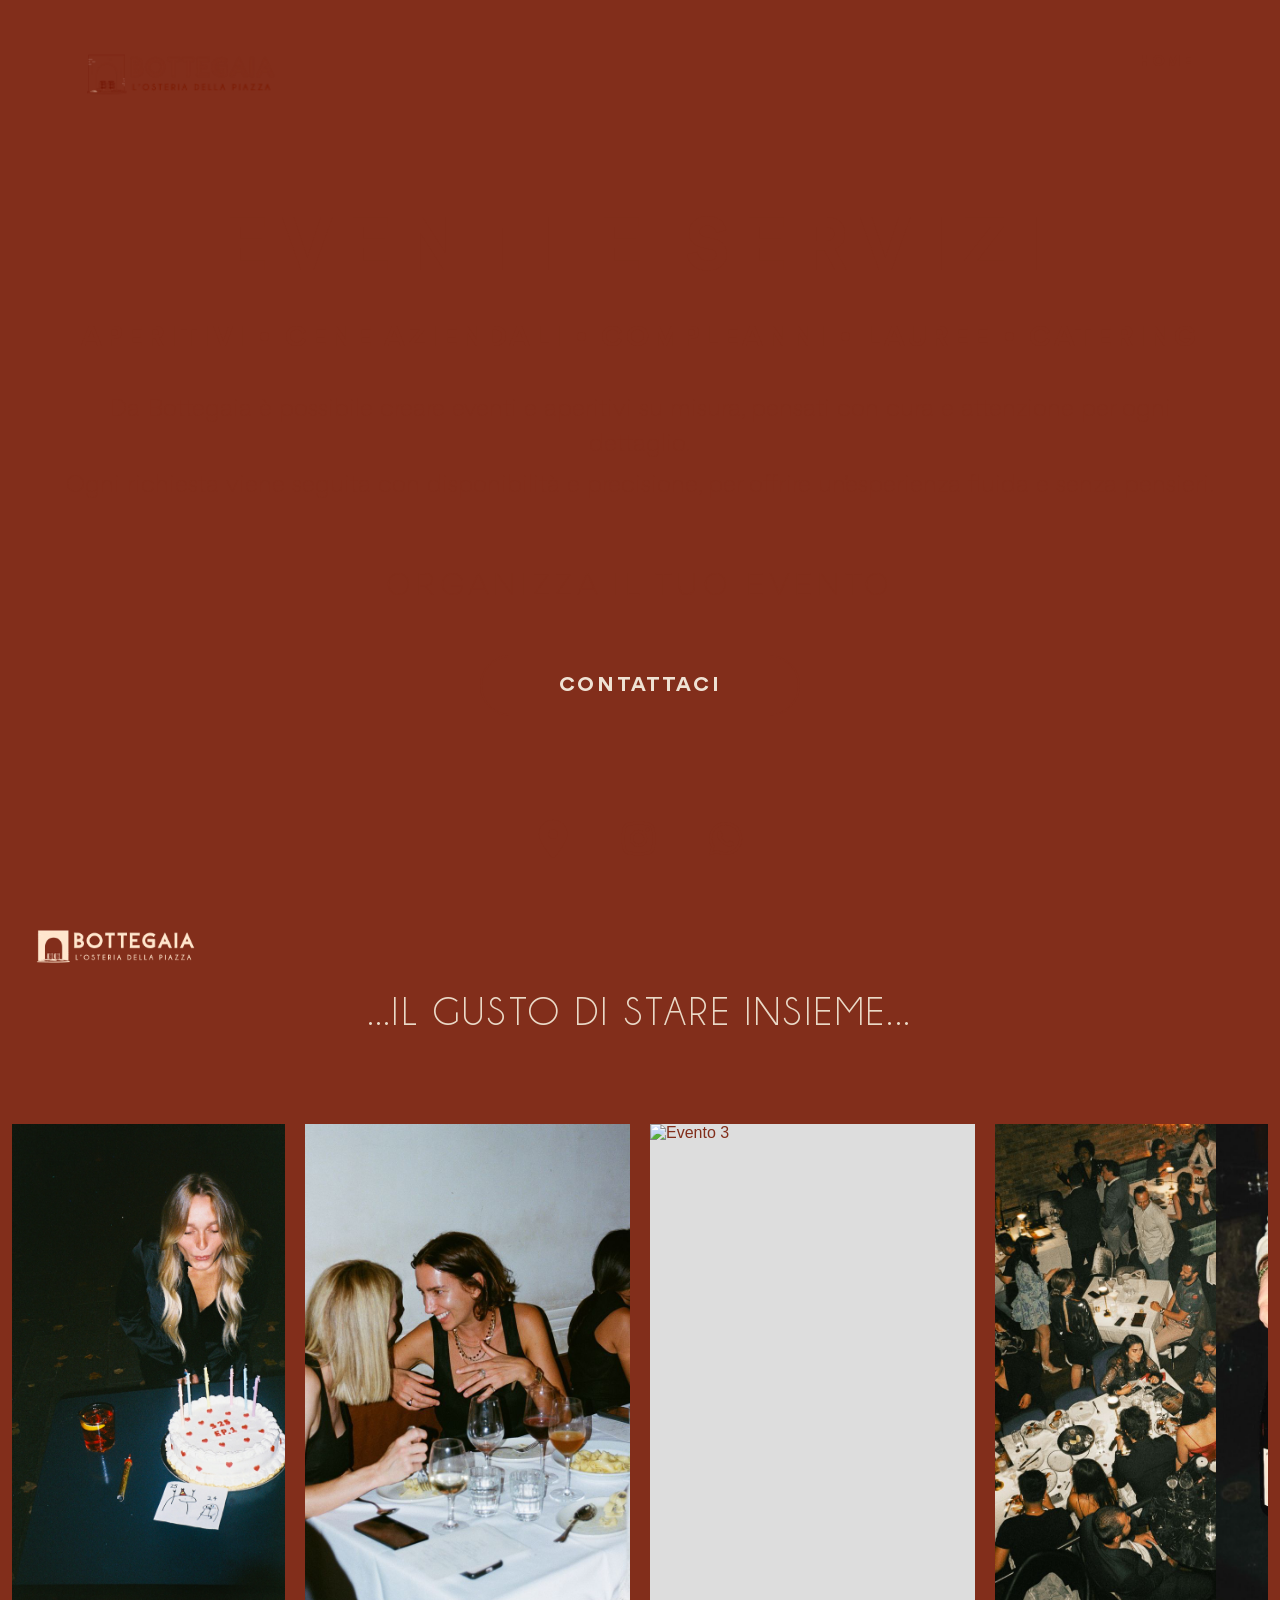
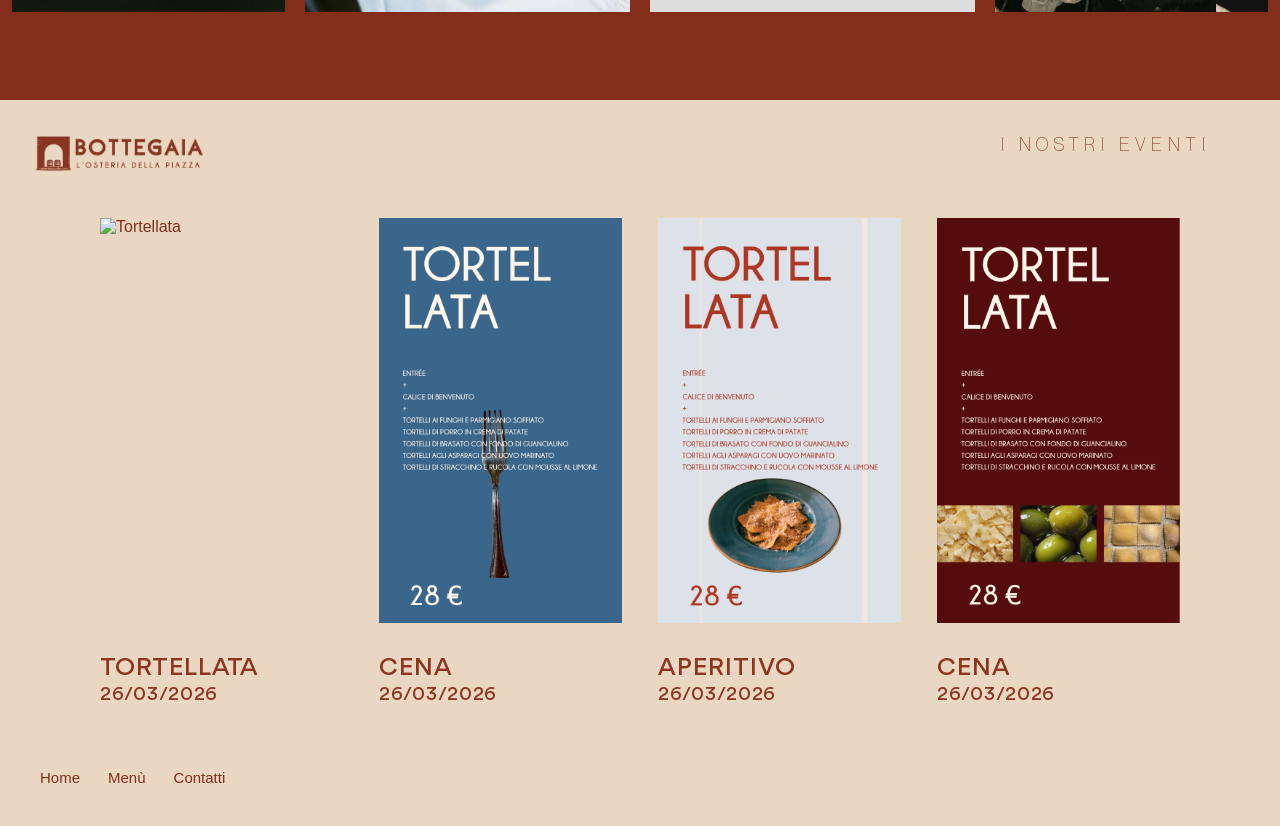
==== eventi.html @ 3310c24c "final upload final upload" ====
<!DOCTYPE html>
<html lang="it">
<head>
  <meta charset="UTF-8" />
  <meta name="viewport" content="width=device-width, initial-scale=1.0" />
  <title>Eventi e Servizi - Bottegaia</title>
  <link rel="stylesheet" href="style.css" />
  <link rel="stylesheet" href="https://cdnjs.cloudflare.com/ajax/libs/font-awesome/6.5.0/css/all.min.css">
</head>

<body>

  <!-- HERO EVENTI -->
  <section class="eventi-hero">

    <div class="eventi-hero-top">
      <a href="index.html" class="eventi-brand">
        <img src="images/logolato.png" alt="Bottegaia" class="eventi-brand-wide-logo" />
      </a>
    </div>

    <div class="top-right-home">
      <a href="index.html" class="home-link" data-key="home_link">
        <i class="fa-solid fa-arrow-right"></i>
        HOME
      </a>
    </div>

    <div class="eventi-hero-content">
      <h1 class="eventi-hero-title" data-key="eventi_title">EVENTI E SERVIZI</h1>

      <p class="eventi-hero-subline eventi-hero-subline-reveal" data-key="eventi_subline">
        APERITIVI • CENE AZIENDALI • COMPLEANNI • LAUREE • CATERING
      </p>

      <div class="eventi-hero-text">
        <p data-key="eventi_text_1">Da Bottegaia è possibile creare eventi e aperitivi su misura, pensati con cura e attenzione per ogni dettaglio.</p>
        <p data-key="eventi_text_2">Ogni richiesta viene seguita con disponibilità e precisione, per offrire un’esperienza fluida e senza pensieri.</p>
      </div>

      <p class="eventi-hero-cta-label" data-key="eventi_cta_label">ORGANIZZA IL TUO EVENTO</p>

      <a
        href="https://wa.me/393478126475?text=Ciao%20ragazzi%2C%20vorrei%20avere%20pi%C3%B9%20informazioni%20sui%20vostri%20eventi."
        target="_blank"
        class="eventi-hero-button"
        data-key="eventi_cta_button"
      >
        CONTATTACI
      </a>
    </div>

    <div class="eventi-hero-icons">
      <a href="https://www.google.com/maps/place/Botte+Gaia/@44.694671,10.6291387,17z/data=!3m1!4b1!4m6!3m5!1s0x47801c74ff508cc9:0xaf0d7e07df6332a!8m2!3d44.694671!4d10.631719!16s%2Fg%2F12mkvpnys?entry=ttu&g_ep=EgoyMDI2MDQxMi4wIKXMDSoASAFQAw%3D%3D" target="_blank" aria-label="Maps">
        <i class="fa-solid fa-location-dot"></i>
      </a>

      <a href="https://www.instagram.com/bottegaia.re" target="_blank" aria-label="Instagram">
        <i class="fa-brands fa-instagram"></i>
      </a>

      <a href="https://wa.me/393478126475?text=Ciao%20ragazzi%2C%20vorrei%20avere%20pi%C3%B9%20informazioni%20sui%20vostri%20eventi." target="_blank" aria-label="WhatsApp">
        <i class="fa-brands fa-whatsapp"></i>
      </a>
    </div>

  </section>

  <!-- GALLERY -->
  <section class="eventi-gallery-section" id="galleria">
    <img src="images/logolato2.png" alt="Bottegaia" class="eventi-gallery-logo">

    <div class="eventi-gallery-inner">
      <p class="eventi-gallery-kicker" data-key="gallery_kicker">...IL GUSTO DI STARE INSIEME...</p>

      <div class="eventi-gallery-slider" id="eventiGallerySlider">

        <button class="eventi-gallery-arrow eventi-gallery-arrow-left" id="galleryPrev" aria-label="Foto precedente">
          <span></span>
        </button>

        <div class="eventi-gallery-viewport">
          <div class="eventi-gallery-track" id="eventiGalleryTrack">

            <div class="eventi-gallery-slide">
              <div class="eventi-gallery-grid">
                <div class="eventi-gallery-card"><img src="images/EV1.jpg" alt="Evento 1"></div>
                <div class="eventi-gallery-card"><img src="images/EV2.jpg" alt="Evento 2"></div>
                <div class="eventi-gallery-card"><img src="images/EV3.jpg" alt="Evento 3"></div>
                <div class="eventi-gallery-card"><img src="images/EV4.jpg" alt="Evento 4"></div>
              </div>
            </div>

            <div class="eventi-gallery-slide">
              <div class="eventi-gallery-grid">
                <div class="eventi-gallery-card"><img src="images/EV5.jpg" alt="Evento 5"></div>
                <div class="eventi-gallery-card"><img src="images/EV6.jpg" alt="Evento 6"></div>
                <div class="eventi-gallery-card"><img src="images/EV7.jpg" alt="Evento 7"></div>
                <div class="eventi-gallery-card"><img src="images/EV8.jpg" alt="Evento 8"></div>
              </div>
            </div>

          </div>
        </div>

        <button class="eventi-gallery-arrow eventi-gallery-arrow-right" id="galleryNext" aria-label="Foto successiva">
          <span></span>
        </button>

      </div>
    </div>
  </section>

  <!-- POSTER EVENTI -->
  <section class="eventi-poster-section">
    <div class="eventi-poster-topbar">
      <img src="images/logolato.png" alt="Bottegaia" class="eventi-poster-topbar-logo">
    </div>

    <div class="eventi-poster-topbar-right">
      <span data-key="poster_title">I NOSTRI EVENTI</span>
    </div>

    <div class="eventi-poster-grid">

      <div class="eventi-poster-card">
        <img src="images/POSTER1.png" alt="Tortellata" class="eventi-poster-image">
        <div class="eventi-poster-meta">
          <h3 data-key="poster_1_title">TORTELLATA</h3>
          <p>26/03/2026</p>
        </div>
      </div>

      <div class="eventi-poster-card">
        <img src="images/POSTER2.png" alt="Cena" class="eventi-poster-image">
        <div class="eventi-poster-meta">
          <h3 data-key="poster_2_title">CENA</h3>
          <p>26/03/2026</p>
        </div>
      </div>

      <div class="eventi-poster-card">
        <img src="images/POSTER3.png" alt="Aperitivo" class="eventi-poster-image">
        <div class="eventi-poster-meta">
          <h3 data-key="poster_3_title">APERITIVO</h3>
          <p>26/03/2026</p>
        </div>
      </div>

      <div class="eventi-poster-card">
        <img src="images/POSTER4.png" alt="Cena" class="eventi-poster-image">
        <div class="eventi-poster-meta">
          <h3 data-key="poster_4_title">CENA</h3>
          <p>26/03/2026</p>
        </div>
      </div>

    </div>
  </section>

  <!-- FOOTER -->
  <footer class="site-footer">
    <nav>
      <a href="index.html" data-key="footer_home">Home</a>
      <a href="menu.html" data-key="footer_menu">Menù</a>
      <a href="index.html#contatti" data-key="footer_contacts">Contatti</a>
    </nav>
  </footer>

  <!-- POPUP CONTATTI -->
  <div class="contact-popup-overlay" id="contactPopup">
    <div class="contact-popup-box">
      <button class="contact-popup-close" id="closeContactPopup" aria-label="Chiudi">×</button>
      <p class="contact-popup-label" data-key="contact_popup_title">Come vuoi contattarci?</p>

      <div class="contact-popup-btns">
        <a href="tel:+393478126475" class="contact-popup-btn">
          <i class="fa-solid fa-phone"></i>
          <span data-key="contact_popup_call">Chiama</span>
        </a>

        <a href="https://wa.me/393478126475?text=Ciao%20ragazzi%2C%20vorrei%20avere%20pi%C3%B9%20informazioni%20sui%20vostri%20eventi." target="_blank" class="contact-popup-btn contact-popup-btn--wa">
          <i class="fa-brands fa-whatsapp"></i>
          <span data-key="contact_popup_whatsapp">Scrivi su WhatsApp</span>
        </a>
      </div>
    </div>
  </div>

  <!-- SCROLL TO TOP -->
  <button id="scrollTopBtn" aria-label="Torna su">
    <i class="fa-solid fa-arrow-up"></i>
  </button>

  <script>
    const galleryTrack = document.getElementById("eventiGalleryTrack");
    const gallerySlides = document.querySelectorAll(".eventi-gallery-slide");
    const galleryPrev = document.getElementById("galleryPrev");
    const galleryNext = document.getElementById("galleryNext");

    let galleryIndex = 0;
    let galleryInterval;

    function updateGallery() {
      galleryTrack.style.transform = `translateX(-${galleryIndex * 100}%)`;
    }

    function nextGallerySlide() {
      galleryIndex = (galleryIndex + 1) % gallerySlides.length;
      updateGallery();
    }

    function prevGallerySlide() {
      galleryIndex = (galleryIndex - 1 + gallerySlides.length) % gallerySlides.length;
      updateGallery();
    }

    function startGalleryAutoplay() {
      galleryInterval = setInterval(nextGallerySlide, 5000);
    }

    function resetGalleryAutoplay() {
      clearInterval(galleryInterval);
      startGalleryAutoplay();
    }

    galleryNext.addEventListener("click", () => {
      nextGallerySlide();
      resetGalleryAutoplay();
    });

    galleryPrev.addEventListener("click", () => {
      prevGallerySlide();
      resetGalleryAutoplay();
    });

    updateGallery();
    startGalleryAutoplay();

    const contactPopup = document.getElementById("contactPopup");
    const closeContactPopup = document.getElementById("closeContactPopup");

    document.querySelectorAll(".open-contact-popup").forEach(el => {
      el.addEventListener("click", e => {
        e.preventDefault();
        contactPopup.classList.add("is-open");
        document.body.classList.add("popup-open");
      });
    });

    closeContactPopup.addEventListener("click", () => {
      contactPopup.classList.remove("is-open");
      document.body.classList.remove("popup-open");
    });

    contactPopup.addEventListener("click", e => {
      if (e.target === contactPopup) {
        contactPopup.classList.remove("is-open");
        document.body.classList.remove("popup-open");
      }
    });

    document.addEventListener("keydown", e => {
      if (e.key === "Escape") {
        contactPopup.classList.remove("is-open");
        document.body.classList.remove("popup-open");
      }
    });

    const scrollBtn = document.getElementById("scrollTopBtn");

    window.addEventListener("scroll", () => {
      if (window.scrollY > 300) {
        scrollBtn.classList.add("show");
      } else {
        scrollBtn.classList.remove("show");
      }
    });

    scrollBtn.addEventListener("click", () => {
      window.scrollTo({
        top: 0,
        behavior: "smooth"
      });
    });

    const translations = {
      it: {
        home_link: "HOME",
        eventi_title: "EVENTI E SERVIZI",
        eventi_subline: "APERITIVI • CENE AZIENDALI • COMPLEANNI • LAUREE • CATERING",
        eventi_text_1: "Da Bottegaia è possibile creare eventi e aperitivi su misura, pensati con cura e attenzione per ogni dettaglio.",
        eventi_text_2: "Ogni richiesta viene seguita con disponibilità e precisione, per offrire un’esperienza fluida e senza pensieri.",
        eventi_cta_label: "ORGANIZZA IL TUO EVENTO",
        eventi_cta_button: "CONTATTACI",
        gallery_kicker: "...IL GUSTO DI STARE INSIEME...",
        poster_title: "I NOSTRI EVENTI",
        poster_1_title: "TORTELLATA",
        poster_2_title: "CENA",
        poster_3_title: "APERITIVO",
        poster_4_title: "CENA",
        footer_home: "Home",
        footer_menu: "Menù",
        footer_contacts: "Contatti",
        contact_popup_title: "Come vuoi contattarci?",
        contact_popup_call: "Chiama",
        contact_popup_whatsapp: "Scrivi su WhatsApp"
      },
      en: {
        home_link: "HOME",
        eventi_title: "EVENTS & SERVICES",
        eventi_subline: "APERITIFS • BUSINESS DINNERS • BIRTHDAYS • GRADUATIONS • CATERING",
        eventi_text_1: "At Bottegaia, bespoke events and aperitifs can be created with care and close attention to every detail.",
        eventi_text_2: "Every request is handled with availability and precision, to offer a smooth and worry-free experience.",
        eventi_cta_label: "ORGANIZE YOUR EVENT",
        eventi_cta_button: "CONTACT US",
        gallery_kicker: "...THE PLEASURE OF BEING TOGETHER...",
        poster_title: "OUR EVENTS",
        poster_1_title: "TORTELLI NIGHT",
        poster_2_title: "DINNER",
        poster_3_title: "APERITIF",
        poster_4_title: "DINNER",
        footer_home: "Home",
        footer_menu: "Menu",
        footer_contacts: "Contacts",
        contact_popup_title: "How would you like to contact us?",
        contact_popup_call: "Call",
        contact_popup_whatsapp: "Write on WhatsApp"
      }
    };

    function applyLanguage() {
      const currentLang = localStorage.getItem("siteLanguage") || "it";
      document.documentElement.lang = currentLang;

      document.querySelectorAll("[data-key]").forEach(el => {
        const key = el.getAttribute("data-key");
        if (translations[currentLang] && translations[currentLang][key]) {
          el.textContent = translations[currentLang][key];
        }
      });
    }

    applyLanguage();
  </script>

</body>
</html>
---- style.css ----
/* FONT */
@font-face {
  font-family: "Gordita";
  src: url("fonts/gordita-regular.woff") format("woff");
  font-weight: 400;
}

@font-face {
  font-family: "Gordita";
  src: url("fonts/gordita-bold.woff") format("woff");
  font-weight: 700;
}

@font-face {
  font-family: "NeueMontreal";
  src: url("fonts/Neue Montreal Medium 500.woff2") format("woff2");
  font-weight: 500;
}

@font-face {
  font-family: "NeueMontreal";
  src: url("fonts/Neue Montreal Light 300.woff2") format("woff2");
  font-weight: 300;
}

@font-face {
  font-family: "Champagne";
  src: url("fonts/Champagne & Limousines.woff2") format("woff2");
  font-weight: 400;
}

@font-face {
  font-family: "Gordita";
  src: url("fonts/Gordita-Light.woff2") format("woff2");
  font-weight: 300;
}

@font-face {
  font-family: "Gordita";
  src: url("fonts/Gordita-Medium.woff2") format("woff2");
  font-weight: 500;
}

/* RESET */
* {
  margin: 0;
  padding: 0;
  box-sizing: border-box;
}

html, body {
  width: 100%;
  min-height: 100%;
}

body {
  background-color: #822e1b;
  color: #822e1b;
  font-family: "Gordita", Arial, sans-serif;
}

img {
  display: block;
  width: 100%;
}

a {
  text-decoration: none;
  color: inherit;
}

/* HEADER VECCHIO NASCOSTO */
.site-header {
  display: none;
}

.locations-nav {
  display: flex;
  gap: 20px;
  flex-wrap: wrap;
}

/* =========================
   HOME HERO
========================= */
.hero {
  position: relative;
  height: 100vh;
  min-height: 600px;
  background-image: url("images/prima-foto.jpg");
  background-size: cover;
  background-position: center;
  overflow: hidden;
  padding-top: 120px;
}

.hero-topbar {
  position: fixed;
  top: 18px;
  left: 24px;
  right: 24px;
  z-index: 9999;
  display: flex;
  justify-content: space-between;
  align-items: center;
  padding: 18px 28px;
  border-radius: 999px;
  background: rgba(246, 234, 223, 0.10);
  border: 1px solid rgba(130, 46, 27, 0.10);
  backdrop-filter: blur(14px);
  -webkit-backdrop-filter: blur(14px);
  box-shadow: 0 8px 30px rgba(0, 0, 0, 0.05);
  transition:
    background 0.35s ease,
    backdrop-filter 0.35s ease,
    -webkit-backdrop-filter 0.35s ease,
    box-shadow 0.35s ease,
    padding 0.35s ease,
    top 0.35s ease,
    left 0.35s ease,
    right 0.35s ease,
    border-color 0.35s ease,
    opacity 0.5s ease,
    transform 0.5s ease,
    color 0.3s ease;
}

/* entrata iniziale elegante */
.hero-topbar-intro {
  opacity: 0;
  transform: translateY(-18px) scale(0.985);
  animation: heroTopbarReveal 0.9s cubic-bezier(0.22, 1, 0.36, 1) forwards;
  animation-delay: 0.15s;
}

@keyframes heroTopbarReveal {
  to {
    opacity: 1;
    transform: translateY(0) scale(1);
  }
}

.hero-topbar.scrolled {
  top: 12px;
  left: 18px;
  right: 18px;
  padding: 14px 24px;
  background: rgba(246, 234, 223, 0.22);
  border: 1px solid rgba(130, 46, 27, 0.16);
  backdrop-filter: blur(18px);
  -webkit-backdrop-filter: blur(18px);
  box-shadow: 0 12px 36px rgba(0, 0, 0, 0.08);
}

.hero-lang {
  font-size: 16px;
  font-weight: 700;
  letter-spacing: 0.22em;
  color: #822e1b;
}

.hero-menu {
  display: flex;
  gap: 44px;
}

.hero-menu a {
  font-size: 16px;
  font-weight: 700;
  letter-spacing: 0.22em;
  color: #822e1b;
  transition: opacity 0.2s ease;
}

.hero-menu a:hover {
  opacity: 0.7;
}

.hero-overlay {
  position: relative;
  z-index: 2;
  height: 100%;
  display: flex;
  flex-direction: column;
  align-items: center;
  justify-content: center;
  padding-bottom: 40px;
}

.hero-logo {
  width: 720px;
  max-width: 82%;
  margin: 0 auto;
}

.hero-buttons {
  margin-top: 90px;
  display: flex;
  gap: 24px;
  flex-wrap: wrap;
  justify-content: center;
}

.hero-pill-btn {
  font-family: "NeueMontreal", Arial, sans-serif;
  font-weight: 500;
  font-size: 17px;            /* leggermente più grande */
  letter-spacing: 0.05em;     /* più respiro = più premium */
  color: #822e1b;
  border: 1.5px solid #822e1b;
  border-radius: 999px;
  padding: 20px 48px;         /* più “presenza” */
  min-width: 240px;           /* più equilibrio tra i 3 bottoni */
  background: transparent;
  text-align: center;
  transition: background-color 0.25s ease, color 0.25s ease, transform 0.2s ease;
}

.hero-pill-btn:hover {
  background-color: #822e1b;
  color: #f6eadf;
  transform: translateY(-2px);
}

/* =========================
   SOCIAL ICONS UNIFICATE
========================= */
.hero-icons,
.second-icons,
.eventi-hero-icons {
  position: absolute;
  left: 50%;
  transform: translateX(-50%);
  display: flex;
  justify-content: center;
  align-items: center;
  gap: 54px;
  z-index: 3;
}

.hero-icons {
  bottom: 32px;
}

.second-icons {
  bottom: 70px;
}

.eventi-hero-icons {
  bottom: 38px;
}

.hero-icons a,
.second-icons a,
.eventi-hero-icons a {
  transition: transform 0.2s ease, opacity 0.2s ease;
}

.hero-icons a {
  color: #822e1b;
  font-size: 38px;
}

.second-icons a {
  color: #efe2d4;
  font-size: 38px;
}

.eventi-hero-icons a {
  color: #822e1b;
  font-size: 38px;
}

.hero-icons a:hover,
.second-icons a:hover,
.eventi-hero-icons a:hover {
  transform: translateY(-3px);
  opacity: 0.7;
}

/* =========================
   HOME SECOND SECTION
========================= */
.second-section {
  background-image: url("images/team.jpg");
  background-size: cover;
  background-position: center;
  min-height: 100vh;
  position: relative;
  display: flex;
  flex-direction: column;
  align-items: center;
  justify-content: center;
  padding: 70px 30px 30px;
  overflow: hidden;
}

.second-section::before {
  content: "";
  position: absolute;
  inset: 0;
  background: rgba(100, 30, 14, 0.70);
  z-index: 1;
}

.second-logo-corner {
  position: absolute;
  top: 70px;
  left: 36px;
  z-index: 3;
}

.second-corner-logo {
  width: 160px;
  display: block;
}

.second-overlay {
  position: relative;
  z-index: 2;
  text-align: center;
  color: #f6eadf;
  max-width: 1300px;
  width: 100%;
  padding: 0 24px;
  margin-bottom: 20px;
}

.second-storia-bg {
  position: absolute;
  top: -380px;
  left: 50%;
  transform: translateX(-50%);
  width: 560px;
  max-width: calc(100% - 80px);
  opacity: 0.20;
  pointer-events: none;
  z-index: 0;
}

.second-subtitle {
  font-family: "Champagne", Arial, sans-serif;
  font-size: 20px;
  letter-spacing: 0.30em;
  margin-bottom: 10px;
  color: #f6eadf;
  position: relative;
  top: -90px;
}

.second-title {
  font-family: "Champagne", Arial, sans-serif;
  font-size: 70px;
  letter-spacing: 0.16em;
  font-weight: 400;
  margin-bottom: 10px;
  color: #f6eadf;
  position: relative;
  top: -90px;
}

.second-text {
  font-family: "Gordita", Arial, sans-serif;
  font-weight: 300;
  font-size: 22px;
  line-height: 1.8;
  letter-spacing: 0.01em;
  color: #efe2d4;
  max-width: 1000px;
  margin: 0 auto 18px;
}

/* =========================
   EVENT CLEAN SECTION HOME
========================= */
.event-clean-section {
  background: #efe2d4;
  padding: 60px 70px 110px;
}

.event-clean-topbar {
  display: flex;
  justify-content: flex-end;
  margin-bottom: 28px;
}

.event-clean-topbar span {
  font-family: "NeueMontreal", Arial, sans-serif;
  font-weight: 300;
  font-size: 18px;
  letter-spacing: 0.30em;
  color: #822e1b;
}

.event-clean-layout {
  width: min(1160px, 100%);
  margin: 0 auto;
  display: grid;
  grid-template-columns: 400px 1fr;
  gap: 90px;
  align-items: center;
}

.event-clean-poster {
  width: 100%;
}

.event-clean-poster-image {
  width: 100%;
  display: block;
  object-fit: cover;
}

.event-clean-content {
  color: #822e1b;
  max-width: 640px;
}

.event-clean-title {
  display: flex;
  flex-direction: column;
  line-height: 1;
  margin-bottom: 34px;
}

.event-clean-title-strong {
  font-family: "NeueMontreal", Arial, sans-serif;
  font-weight: 500;
  font-size: 68px;
  letter-spacing: 0.01em;
}

.event-clean-title-light {
  font-family: "NeueMontreal", Arial, sans-serif;
  font-weight: 300;
  font-size: 58px;
  letter-spacing: 0.04em;
  margin-top: 8px;
  transition: color 0.25s ease, letter-spacing 0.25s ease, transform 0.25s ease;
}

.event-clean-title:hover .event-clean-title-light {
  color: #a13b24;
  letter-spacing: 0.06em;
  transform: translateX(4px);
}

.event-clean-line {
  width: 78px;
  height: 2px;
  background: #822e1b;
  margin-bottom: 36px;
}

.event-clean-description {
  font-family: "NeueMontreal", Arial, sans-serif;
  font-weight: 300;
  font-size: 20px;
  line-height: 1.35;
  letter-spacing: 0.01em;
  max-width: 620px;
}

.event-clean-description p {
  margin-bottom: 26px;
}

.event-clean-button {
  display: inline-flex;
  align-items: center;
  justify-content: center;
  margin-top: 18px;
  font-family: "NeueMontreal", Arial, sans-serif;
  font-weight: 500;
  font-size: 18px;
  letter-spacing: 0.01em;
  color: #efe2d4;
  background: #822e1b;
  border: 2px solid #822e1b;
  border-radius: 999px;
  min-width: 205px;
  padding: 16px 30px;
  transition: background-color 0.25s ease, color 0.25s ease, transform 0.2s ease;
}

.event-clean-button:hover {
  background: #ead7c2;
  color: #822e1b;
  transform: translateY(-2px);
}

.event-clean-toplink {
  font-family: "NeueMontreal", Arial, sans-serif;
  font-weight: 300;
  font-size: 18px;
  letter-spacing: 0.30em;
  color: #822e1b;
  text-decoration: none;
  transition: letter-spacing 0.25s ease, opacity 0.25s ease, transform 0.25s ease;
}

.event-clean-toplink:hover {
  letter-spacing: 0.34em;
  opacity: 1;
  transform: translateX(2px);
}

/* =========================
   PAGINA EVENTI - HERO
========================= */
.eventi-hero {
  position: relative;
  min-height: 100vh;
  background-image: url("images/eventi-main.png");
  background-size: cover;
  background-position: center;
  background-color: #822e1b;
  overflow: hidden;
  display: flex;
  align-items: center;
  justify-content: center;
  padding: 40px 56px 170px;
}

.eventi-hero-top {
  position: absolute;
  top: 52px;
  left: 86px;
  z-index: 3;
}

.top-right-home {
  position: absolute;
  top: 52px;
  right: 86px;
  z-index: 3;
}

.home-link {
  display: inline-flex;
  align-items: center;
  gap: 10px;
  font-family: "Gordita", Arial, sans-serif;
  font-weight: 700;
  font-size: 15px;
  letter-spacing: 0.12em;
  text-transform: uppercase;
  color: #822e1b;
  transition: opacity 0.22s ease, transform 0.22s ease;
}

.home-link:hover {
  opacity: 0.7;
  transform: translateX(2px);
}

.home-link i {
  font-size: 13px;
}

.eventi-brand-wide-logo {
  width: 190px;
  max-width: 100%;
  display: block;
}

.eventi-hero-content {
  position: relative;
  z-index: 2;
  width: 100%;
  max-width: 1450px;
  margin: 0 auto;
  text-align: center;
  display: flex;
  flex-direction: column;
  align-items: center;
  justify-content: center;
  transform: translateY(80px);
}

.eventi-hero-title {
  font-family: "Gordita", Arial, sans-serif;
  font-weight: 700;
  font-size: 72px;
  line-height: 1;
  letter-spacing: 0.18em;
  color: #822e1b;
  margin-bottom: 34px;
  text-transform: uppercase;
}

.eventi-hero-subline {
  font-family: "Gordita", Arial, sans-serif;
  font-weight: 700;
  font-size: 28px;
  line-height: 1.35;
  letter-spacing: 0.11em;
  color: #822e1b;
  text-transform: uppercase;
  margin-bottom: 34px;
}

.eventi-hero-text {
  max-width: 1200px;
  margin-bottom: 22px;
}

.eventi-hero-text p {
  font-family: "Gordita", Arial, sans-serif;
  font-weight: 300;
  font-size: 24px;
  line-height: 1.45;
  color: #822e1b;
  margin-bottom: 6px;
}

.eventi-hero-cta-label {
  font-family: "Gordita", Arial, sans-serif;
  font-weight: 300;
  font-size: 30px;
  letter-spacing: 0.16em;
  text-transform: uppercase;
  color: #822e1b;
  margin-top: 40px;
  margin-bottom: 22px;
}

.eventi-hero-button {
  display: inline-flex;
  align-items: center;
  justify-content: center;
  min-width: 320px;
  padding: 18px 42px;
  border: 2px solid #822e1b;
  border-radius: 999px;
  background: #822e1b;
  color: #efe2d4;
  font-family: "Gordita", Arial, sans-serif;
  font-weight: 700;
  font-size: 20px;
  letter-spacing: 0.14em;
  text-transform: uppercase;
  transition: background-color 0.25s ease, color 0.25s ease, transform 0.2s ease;
  margin-top: 30px;
}

.eventi-hero-button:hover {
  background: transparent;
  color: #822e1b;
  transform: translateY(-2px);
}

/* =========================
   PAGINA EVENTI - GALLERY
========================= */
.eventi-gallery-logo {
  position: absolute;
  top: 28px;
  left: 36px;
  width: 160px;
  z-index: 3;
  pointer-events: none;
}

.eventi-gallery-section {
  background: #822e1b;
  height: 800px;
  position: relative;
  display: flex;
  align-items: center;
  padding: 100px 0;
}

.eventi-gallery-inner {
  width: 1366px;
  max-width: calc(100% - 24px);
  margin: 0 auto;
  display: flex;
  flex-direction: column;
  justify-content: center;
  height: 100%;
}

.eventi-gallery-kicker {
  font-family: "Champagne", Arial, sans-serif;
  font-weight: 300;
  font-size: 40px;
  letter-spacing: 0.08em;
  color: #ead9c7;
  text-align: center;
  margin-bottom: 60px;
}

.eventi-gallery-slider {
  position: relative;
}

.eventi-gallery-viewport {
  overflow: hidden;
  width: 100%;
}

.eventi-gallery-track {
  display: flex;
  transition: transform 0.8s cubic-bezier(0.22, 1, 0.36, 1);
  will-change: transform;
}

.eventi-gallery-slide {
  min-width: 100%;
}

.eventi-gallery-grid {
  display: grid;
  grid-template-columns: repeat(4, 325px);
  justify-content: center;
  gap: 20px;
  margin-top: 30px;
}

.eventi-gallery-card {
  width: 325px;
  height: 488px;
  overflow: hidden;
  background: #ddd;
}

.eventi-gallery-card img {
  width: 100%;
  height: 100%;
  object-fit: cover;
}

/* Frecce section 2 */
.eventi-gallery-arrow {
  position: absolute;
  top: 50%;
  transform: translateY(-50%);
  width: 74px;
  height: 74px;
  border: none;
  background: transparent;
  cursor: pointer;
  z-index: 6;
  opacity: 0.65;
  pointer-events: auto;
  transition: opacity 0.25s ease, transform 0.25s ease;
}

.eventi-gallery-slider:hover .eventi-gallery-arrow {
  opacity: 1;
}

.eventi-gallery-arrow-left {
  left: -95px;
}

.eventi-gallery-arrow-right {
  right: -95px;
}

.eventi-gallery-arrow::before {
  content: "";
  position: absolute;
  inset: 0;
  border-radius: 50%;
  background: rgba(246, 234, 223, 0.10);
  backdrop-filter: blur(6px);
  -webkit-backdrop-filter: blur(6px);
  transform: scale(0.82);
  opacity: 0;
  transition: opacity 0.25s ease, transform 0.25s ease, background-color 0.25s ease;
}

.eventi-gallery-arrow span {
  position: absolute;
  top: 50%;
  left: 50%;
  width: 18px;
  height: 18px;
  border-top: 2.5px solid #efe2d4;
  border-right: 2.5px solid #efe2d4;
  z-index: 2;
  transition: transform 0.25s ease, border-color 0.25s ease;
}

.eventi-gallery-arrow-left span {
  transform: translate(-38%, -50%) rotate(-135deg);
}

.eventi-gallery-arrow-right span {
  transform: translate(-62%, -50%) rotate(45deg);
}

.eventi-gallery-arrow:hover::before {
  opacity: 1;
  transform: scale(1);
}

.eventi-gallery-arrow-left:hover {
  transform: translateY(-50%) translateX(-4px);
}

.eventi-gallery-arrow-right:hover {
  transform: translateY(-50%) translateX(4px);
}

.eventi-gallery-arrow-left:hover span {
  transform: translate(-48%, -50%) rotate(-135deg);
  border-color: #f6eadf;
}

.eventi-gallery-arrow-right:hover span {
  transform: translate(-52%, -50%) rotate(45deg);
  border-color: #f6eadf;
}

.eventi-gallery-arrow:active {
  transform: translateY(-50%) scale(0.96);
}

/* =========================
   PAGINA EVENTI - POSTER
========================= */
.eventi-poster-section {
  position: relative;
  background: #ead7c2;
  padding: 18px 32px 40px;
  display: flex;
  flex-direction: column;
  justify-content: flex-start;
}

.eventi-poster-topbar {
  position: absolute;
  top: 34px;
  left: 35px;
  z-index: 3;
  display: flex;
  align-items: center;
}

.eventi-poster-topbar-logo {
  width: 170px;
  display: block;
  opacity: 0.95;
}

.eventi-poster-topbar-right {
  position: absolute;
  top: 34px;
  right: 70px;
  z-index: 3;
  display: flex;
  justify-content: flex-end;
}

.eventi-poster-topbar-right span {
  font-family: "NeueMontreal", Arial, sans-serif;
  font-weight: 300;
  font-size: 18px;
  letter-spacing: 0.30em;
  color: #822e1b;
  text-transform: uppercase;
}

.eventi-poster-grid {
  width: 1080px;
  max-width: 100%;
  margin: 100px auto 0;
  display: grid;
  grid-template-columns: repeat(4, 243px);
  justify-content: center;
  gap: 36px;
}

.eventi-poster-card {
  display: flex;
  flex-direction: column;
}

.eventi-poster-image {
  width: 243px;
  height: 405px;
  object-fit: cover;
}

.eventi-poster-meta {
  padding-top: 32px;
}

.eventi-poster-meta h3 {
  font-family: "Gordita", Arial, sans-serif;
  font-weight: 500;
  font-size: 24px;
  letter-spacing: 0.04em;
  color: #8d351f;
  margin-bottom: 4px;
}

.eventi-poster-meta p {
  font-family: "Gordita", Arial, sans-serif;
  font-weight: 500;
  font-size: 18px;
  letter-spacing: 0.04em;
  color: #8d351f;
}

/* =========================
   INFO SECTION
========================= */
.info-section {
  background: #ead7c2;
  padding: 60px 70px 110px;
}

.info-topbar {
  display: flex;
  justify-content: flex-end;
  margin-bottom: 52px;
}

.info-topbar span {
  font-family: "NeueMontreal", Arial, sans-serif;
  font-weight: 300;
  font-size: 18px;
  letter-spacing: 0.30em;
  color: #822e1b;
}

.info-grid {
  width: min(1160px, 100%);
  margin: 0 auto;
  display: grid;
  grid-template-columns: repeat(3, 1fr);
  gap: 60px 80px;
}

.info-col {
  color: #822e1b;
  text-align: center;
}

.info-col-title {
  font-family: "NeueMontreal", Arial, sans-serif;
  font-weight: 500;
  font-size: 16px;
  letter-spacing: 0.34em;
  margin-bottom: 20px;
}

.info-line {
  width: 42px;
  height: 1.5px;
  background: #822e1b;
  margin-bottom: 28px;
  margin-left: auto;
  margin-right: auto;
}

.info-list {
  list-style: none;
  font-family: "NeueMontreal", Arial, sans-serif;
  font-weight: 300;
  font-size: 22px;
  line-height: 1.4;
  letter-spacing: 0.01em;
}

.info-list li {
  margin-bottom: 12px;
}

.info-list a:not(.info-map-btn) {
  color: #822e1b;
  transition: opacity 0.2s ease;
}

.info-list a:not(.info-map-btn):hover {
  opacity: 0.65;
}

.info-map-btn,
.info-map-btn:link,
.info-map-btn:visited {
  display: inline-flex;
  align-items: center;
  justify-content: center;
  margin-top: 28px;
  font-family: "NeueMontreal", Arial, sans-serif;
  font-weight: 500;
  font-size: 15px;
  letter-spacing: 0.12em;
  color: #efe2d4;
  background: #822e1b;
  border: 2px solid #822e1b;
  border-radius: 999px;
  padding: 13px 28px;
  text-decoration: none;
  transition: background-color 0.25s ease, color 0.25s ease, transform 0.2s ease;
}

.info-map-btn:hover,
.info-map-btn:focus {
  background: #ead7c2;
  color: #822e1b;
  transform: translateY(-2px);
}

.info-hours .info-day {
  display: inline-block;
  min-width: 100px;
  font-weight: 700;
  text-align: right;
  padding-right: 10px;
}

.info-hours .info-time {
  opacity: 0.75;
  font-weight: 300;
}

/* =========================
   FOOTER
========================= */
.site-footer {
  background: #ead7c2;
  padding: 24px 40px 40px;
}

.site-footer nav {
  display: flex;
  gap: 28px;
  flex-wrap: wrap;
  font-size: 15px;
}

.site-footer a {
  color: #822e1b;
}

/* =========================
   HEADER COLOR STATES
========================= */
.hero-topbar,
.hero-topbar a,
.hero-topbar .hero-lang {
  color: #822e1b;
  transition: color 0.3s ease;
}

.hero-topbar.on-dark,
.hero-topbar.on-dark a,
.hero-topbar.on-dark .hero-lang {
  color: #f6eadf;
}

.hero-topbar.on-hero,
.hero-topbar.on-hero a,
.hero-topbar.on-hero .hero-lang {
  color: #822e1b;
}

/* =========================
   POPUP EVENTO
========================= */
.event-popup-overlay {
  position: fixed;
  inset: 0;
  background: rgba(34, 20, 14, 0.45);
  backdrop-filter: blur(6px);
  -webkit-backdrop-filter: blur(6px);
  display: flex;
  align-items: center;
  justify-content: center;
  padding: 24px;
  z-index: 10000;
  opacity: 0;
  visibility: hidden;
  transition: opacity 0.3s ease, visibility 0.3s ease;
}

.event-popup-overlay.is-open {
  opacity: 1;
  visibility: visible;
}

.event-popup-box {
  position: relative;
  width: min(1120px, 100%);
  max-height: 90vh;
  overflow-y: auto;
  background: #ead7c2;
  border-radius: 24px;
  padding: 42px 42px 36px;
  box-shadow: 0 30px 80px rgba(0, 0, 0, 0.18);
}

.event-popup-close {
  position: absolute;
  top: 18px;
  right: 18px;
  width: 42px;
  height: 42px;
  border: none;
  border-radius: 50%;
  background: rgba(130, 46, 27, 0.12);
  color: #822e1b;
  font-size: 28px;
  line-height: 1;
  cursor: pointer;
  transition: background-color 0.25s ease, transform 0.2s ease;
}

.event-popup-close:hover {
  background: rgba(130, 46, 27, 0.2);
  transform: scale(1.04);
}

.event-popup-layout {
  display: grid;
  grid-template-columns: 360px 1fr;
  gap: 56px;
  align-items: center;
}

.event-popup-poster-image {
  width: 100%;
  display: block;
  object-fit: cover;
}

.event-popup-content {
  color: #822e1b;
  max-width: 620px;
}

.event-popup-title {
  display: flex;
  flex-direction: column;
  line-height: 1;
  margin-bottom: 30px;
}

.event-popup-title-strong {
  font-family: "NeueMontreal", Arial, sans-serif;
  font-weight: 500;
  font-size: 62px;
  letter-spacing: 0.01em;
}

.event-popup-title-light {
  font-family: "NeueMontreal", Arial, sans-serif;
  font-weight: 300;
  font-size: 52px;
  letter-spacing: 0.04em;
  margin-top: 8px;
}

.event-popup-line {
  width: 78px;
  height: 2px;
  background: #822e1b;
  margin-bottom: 30px;
}

.event-popup-description {
  font-family: "NeueMontreal", Arial, sans-serif;
  font-weight: 300;
  font-size: 19px;
  line-height: 1.4;
  letter-spacing: 0.01em;
}

.event-popup-description p {
  margin-bottom: 20px;
}

.event-popup-actions {
  margin-top: 24px;
}

body.popup-open {
  overflow: hidden;
}

/* =========================
   POPUP CONTATTI
========================= */
.contact-popup-overlay {
  position: fixed;
  inset: 0;
  background: rgba(34, 20, 14, 0.45);
  backdrop-filter: blur(6px);
  -webkit-backdrop-filter: blur(6px);
  display: flex;
  align-items: center;
  justify-content: center;
  padding: 24px;
  z-index: 10001;
  opacity: 0;
  visibility: hidden;
  transition: opacity 0.25s ease, visibility 0.25s ease;
}

.contact-popup-overlay.is-open {
  opacity: 1;
  visibility: visible;
}

.contact-popup-box {
  position: relative;
  background: #f6eadf;
  border-radius: 20px;
  padding: 44px 48px 40px;
  width: min(420px, 100%);
  box-shadow: 0 24px 60px rgba(0, 0, 0, 0.16);
  text-align: center;
}

.contact-popup-close {
  position: absolute;
  top: 14px;
  right: 14px;
  width: 36px;
  height: 36px;
  border: none;
  border-radius: 50%;
  background: rgba(130, 46, 27, 0.1);
  color: #822e1b;
  font-size: 24px;
  line-height: 1;
  cursor: pointer;
  transition: background-color 0.2s ease;
}

.contact-popup-close:hover {
  background: rgba(130, 46, 27, 0.2);
}

.contact-popup-label {
  font-family: "NeueMontreal", Arial, sans-serif;
  font-weight: 300;
  font-size: 19px;
  letter-spacing: 0.01em;
  color: #822e1b;
  margin-bottom: 28px;
}

.contact-popup-btns {
  display: flex;
  flex-direction: column;
  gap: 14px;
}

.contact-popup-btn {
  display: flex;
  align-items: center;
  justify-content: center;
  gap: 10px;
  font-family: "NeueMontreal", Arial, sans-serif;
  font-weight: 500;
  font-size: 16px;
  letter-spacing: 0.06em;
  padding: 16px 24px;
  border-radius: 999px;
  border: 1.5px solid #822e1b;
  color: #822e1b;
  background: transparent;
  transition: background-color 0.22s ease, color 0.22s ease, transform 0.18s ease;
}

.contact-popup-btn:hover {
  background: #822e1b;
  color: #f6eadf;
  transform: translateY(-2px);
}

.contact-popup-btn--wa {
  background: #822e1b;
  color: #f6eadf;
}

.contact-popup-btn--wa:hover {
  background: #6b2516;
  border-color: #6b2516;
}

/* =========================
   SCROLL TO TOP
========================= */
#scrollTopBtn {
  position: fixed;
  bottom: 28px;
  right: 28px;
  width: 52px;
  height: 52px;
  border-radius: 50%;
  border: none;
  display: flex;
  align-items: center;
  justify-content: center;
  font-size: 18px;
  color: #822e1b;
  background: rgba(246, 234, 223, 0.15);
  backdrop-filter: blur(10px);
  -webkit-backdrop-filter: blur(10px);
  box-shadow: 0 8px 30px rgba(0, 0, 0, 0.08);
  cursor: pointer;
  opacity: 0;
  pointer-events: none;
  transform: translateY(10px) scale(0.95);
  transition: all 0.3s ease;
  z-index: 9999;
}

#scrollTopBtn.show {
  opacity: 1;
  pointer-events: auto;
  transform: translateY(0) scale(1);
}

#scrollTopBtn:hover {
  transform: translateY(-3px) scale(1.05);
  background: rgba(246, 234, 223, 0.25);
}

/* =========================
   RESPONSIVE
========================= */
@media (max-width: 1100px) {
  .event-clean-layout {
    grid-template-columns: 340px 1fr;
    gap: 60px;
  }

  .event-clean-title-strong {
    font-size: 56px;
  }

  .event-clean-title-light {
    font-size: 48px;
  }

  .event-clean-description {
    font-size: 17px;
  }

  .eventi-gallery-grid {
    grid-template-columns: repeat(2, 1fr);
  }

  .eventi-gallery-card {
    aspect-ratio: 0.78 / 1;
    height: auto;
  }

  .eventi-poster-grid {
    grid-template-columns: repeat(2, 243px);
    gap: 22px;
    margin-top: 70px;
  }
}

@media (max-width: 1024px) {
  .eventi-hero-top {
    top: 32px;
    left: 32px;
  }

  .top-right-home {
    top: 32px;
    right: 32px;
  }

  .home-link {
    font-size: 13px;
  }

  .eventi-brand-wide-logo {
    width: 150px;
  }

  .eventi-hero-title {
    font-size: 54px;
    letter-spacing: 0.14em;
    margin-bottom: 28px;
  }

  .eventi-hero-subline {
    font-size: 21px;
    letter-spacing: 0.08em;
    margin-bottom: 24px;
  }

  .eventi-hero-text p {
    font-size: 15px;
  }

  .eventi-hero-cta-label {
    font-size: 18px;
  }

  .eventi-hero-button {
    min-width: 260px;
    font-size: 17px;
    padding: 16px 30px;
  }
}

@media (max-width: 900px) {
  .hero {
    height: 600px;
  }

  .hero-topbar {
    top: 14px;
    left: 14px;
    right: 14px;
    padding: 16px 18px;
    flex-direction: column;
    align-items: flex-start;
    gap: 12px;
    border-radius: 26px;
  }

  .hero-topbar.scrolled {
    top: 10px;
    left: 10px;
    right: 10px;
    padding: 14px 16px;
  }

  .hero-menu {
    gap: 20px;
    flex-wrap: wrap;
  }

  .hero-lang,
  .hero-menu a {
    font-size: 13px;
    letter-spacing: 0.15em;
  }

  .hero-logo {
    width: 560px;
    max-width: 88%;
  }

  .hero-buttons {
    margin-top: 70px;
    gap: 16px;
  }

  .hero-pill-btn {
    min-width: 165px;
    font-size: 14px;
    padding: 12px 24px;
  }

  .second-title {
    font-size: 46px;
  }

  .info-grid {
    grid-template-columns: 1fr 1fr;
    gap: 44px 40px;
  }

  .event-popup-box {
    padding: 32px 22px 28px;
    border-radius: 18px;
  }

  .event-popup-layout {
    grid-template-columns: 1fr;
    gap: 28px;
    align-items: start;
  }

  .event-popup-poster {
    max-width: 360px;
  }

  .event-popup-title-strong {
    font-size: 42px;
  }

  .event-popup-title-light {
    font-size: 34px;
  }

  .event-popup-description {
    font-size: 16px;
  }

  #scrollTopBtn {
    bottom: 22px;
    right: 22px;
    width: 48px;
    height: 48px;
  }
}

@media (max-width: 820px) {
  .event-clean-section {
    padding: 28px 24px 60px;
  }

  .event-clean-layout {
    grid-template-columns: 1fr;
    gap: 34px;
    align-items: start;
  }

  .event-clean-poster {
    max-width: 420px;
  }

  .event-clean-title-strong {
    font-size: 44px;
  }

  .event-clean-title-light {
    font-size: 36px;
  }

  .event-clean-description {
    font-size: 34px;
  }

  .event-clean-toplink {
    font-size: 14px;
    letter-spacing: 0.16em;
  }
}

@media (max-width: 768px) {
  .eventi-hero {
    min-height: 100vh;
    padding: 24px 20px 120px;
  }

  .eventi-hero-top {
    top: 24px;
    left: 20px;
  }

  .top-right-home {
    top: 24px;
    right: 20px;
  }

  .home-link {
    font-size: 12px;
    letter-spacing: 0.1em;
    gap: 8px;
  }

  .home-link i {
    font-size: 11px;
  }

  .eventi-brand-wide-logo {
    width: 120px;
  }

  .eventi-hero-content {
    padding-top: 52px;
  }

  .eventi-hero-title {
    font-size: 34px;
    letter-spacing: 0.1em;
    margin-bottom: 20px;
  }

  .eventi-hero-subline {
    font-size: 14px;
    line-height: 1.7;
    letter-spacing: 0.08em;
    margin-bottom: 20px;
  }

  .eventi-hero-text {
    max-width: 92%;
    margin-bottom: 14px;
  }

  .eventi-hero-text p {
    font-size: 15px;
    line-height: 1.6;
    margin-bottom: 8px;
  }

  .eventi-hero-cta-label {
    font-size: 14px;
    letter-spacing: 0.12em;
    margin-top: 12px;
    margin-bottom: 12px;
  }

  .eventi-hero-button {
    min-width: unset;
    width: 100%;
    max-width: 320px;
    font-size: 14px;
    letter-spacing: 0.1em;
    padding: 14px 20px;
  }

  .hero-icons,
  .second-icons,
  .eventi-hero-icons {
    gap: 34px;
  }

  .hero-icons a,
  .second-icons a,
  .eventi-hero-icons a {
    font-size: 34px;
  }

  .eventi-gallery-section {
    padding: 54px 18px 60px;
  }

  .eventi-gallery-kicker {
    font-size: 16px;
    padding-left: 6px;
    margin-bottom: 20px;
  }

  .eventi-gallery-grid {
    grid-template-columns: repeat(2, 1fr);
    gap: 10px;
  }

  .eventi-gallery-card {
    aspect-ratio: 0.72 / 1;
    height: auto;
  }

  .eventi-gallery-arrow {
    width: 46px;
    height: 46px;
    opacity: 1;
  }

  .eventi-gallery-arrow span {
    width: 18px;
    height: 18px;
    border-top: 2px solid #8d351f;
    border-right: 2px solid #8d351f;
  }

  .eventi-gallery-arrow-left {
    left: -4px;
  }

  .eventi-gallery-arrow-right {
    right: -4px;
  }

 .eventi-poster-topbar {
  position: static;
  margin-bottom: 14px;
  padding-left: 2px;
}

.eventi-poster-topbar-logo {
  width: 160px;
}

.eventi-poster-topbar-right {
  position: static;
  display: flex;
  justify-content: flex-end;
  margin-bottom: 20px;
}

.eventi-poster-topbar-right span {
  font-size: 14px;
  letter-spacing: 0.22em;
}

  .eventi-poster-grid {
    grid-template-columns: 1fr;
    gap: 18px;
    width: 100%;
    margin-top: 20px;
  }

  .eventi-poster-image {
    width: 100%;
    height: auto;
    aspect-ratio: 0.67 / 1;
  }

  .eventi-poster-meta h3 {
    font-size: 20px;
  }

  .eventi-poster-meta p {
    font-size: 16px;
  }
}

@media (max-width: 600px) {
  .second-title {
    font-size: 34px;
  }

  .second-storia-bg {
    top: -340px;
    width: 75%;
    max-width: 560px;
  }

  .second-subtitle {
    font-size: 14px;
  }

  .info-section {
    padding: 28px 24px 60px;
  }

  .info-grid {
    grid-template-columns: 1fr;
    gap: 44px;
  }

  .info-list {
    font-size: 19px;
  }
}


.eventi-hero-subline-reveal {
  opacity: 0;
  transform: translateY(24px);
  filter: blur(8px);
  animation: eventiSublineReveal 1.8s cubic-bezier(0.22, 1, 0.36, 1) forwards;
  animation-delay: 0.45s;
}

@keyframes eventiSublineReveal {
  0% {
    opacity: 0;
    transform: translateY(24px);
    filter: blur(8px);
  }
  60% {
    opacity: 1;
    transform: translateY(0);
    filter: blur(0);
  }
  100% {
    opacity: 1;
    transform: translateY(0);
    filter: blur(0);
  }
}

.lang-switch {
  cursor: pointer;
  transition: opacity 0.2s ease;
}

.lang-switch:hover {
  opacity: 0.7;
}

.lang-switch.is-active {
  text-decoration: underline;
  text-underline-offset: 4px;
}
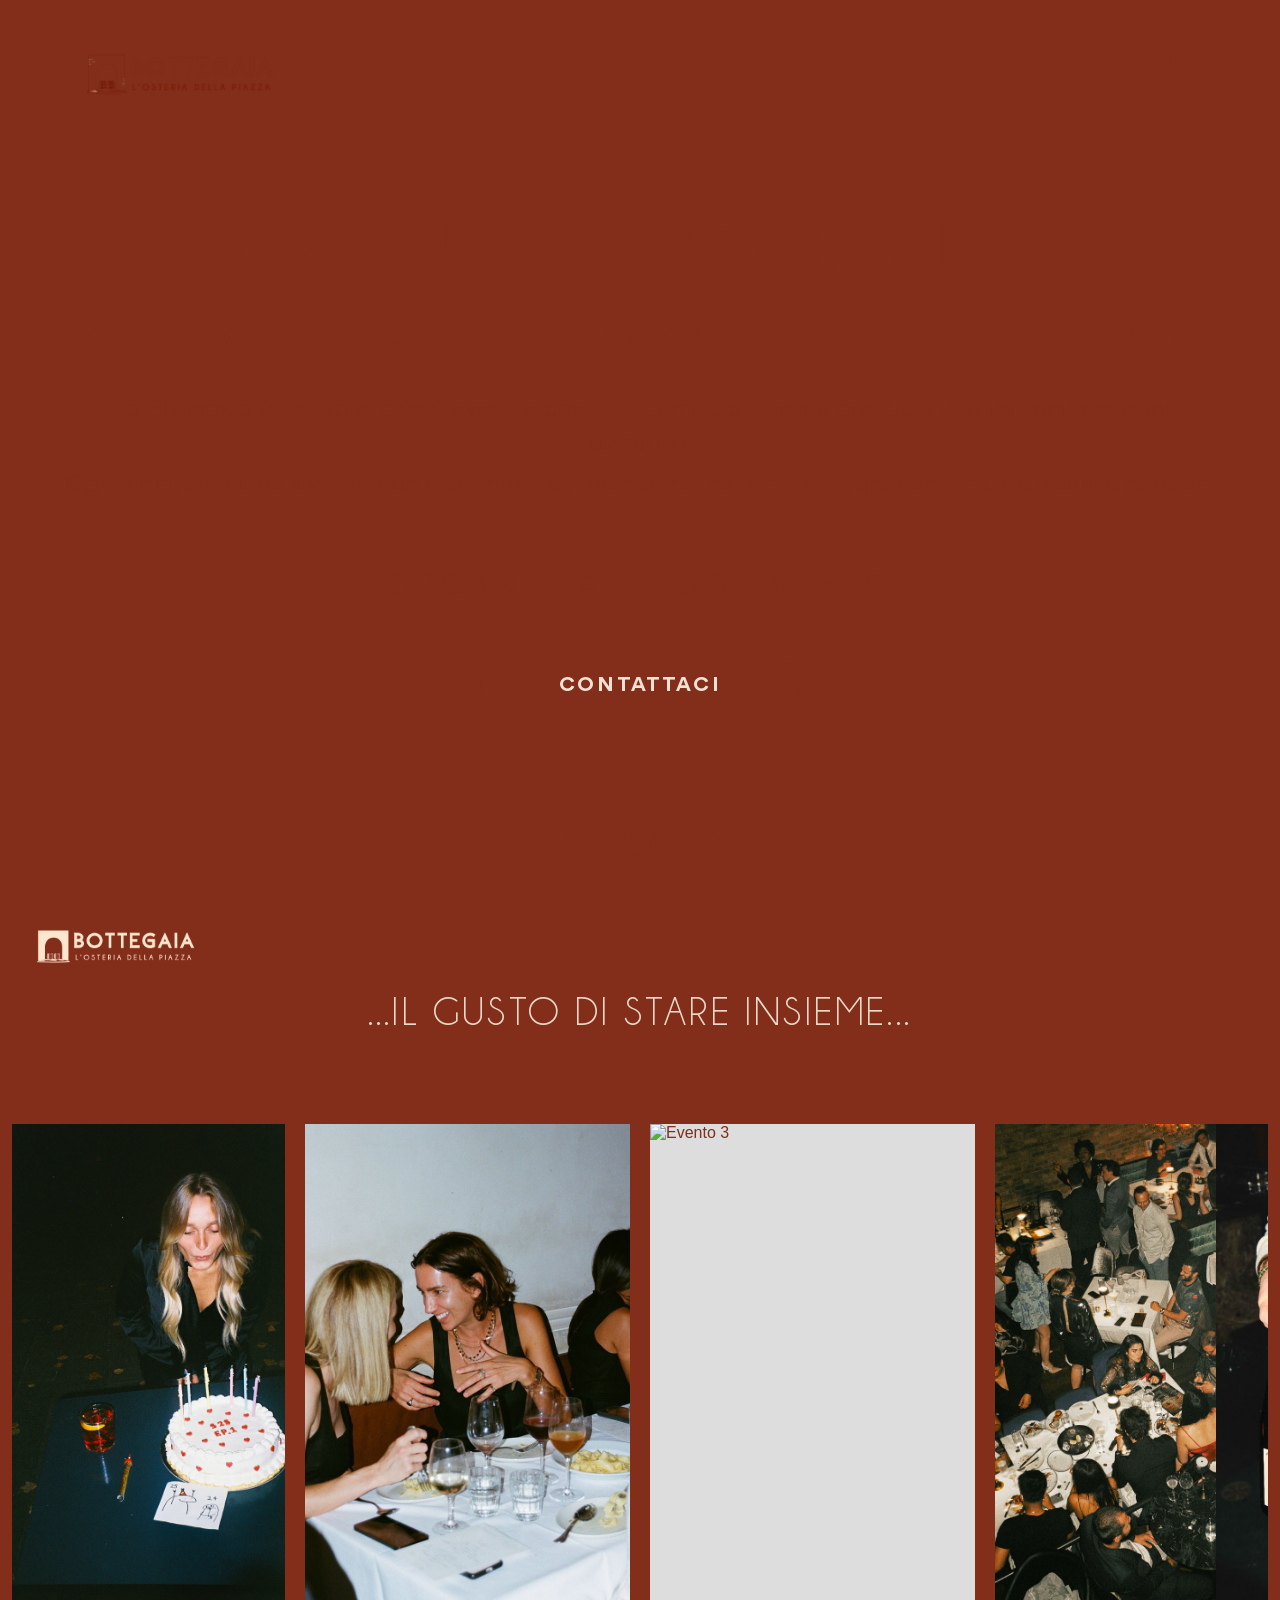
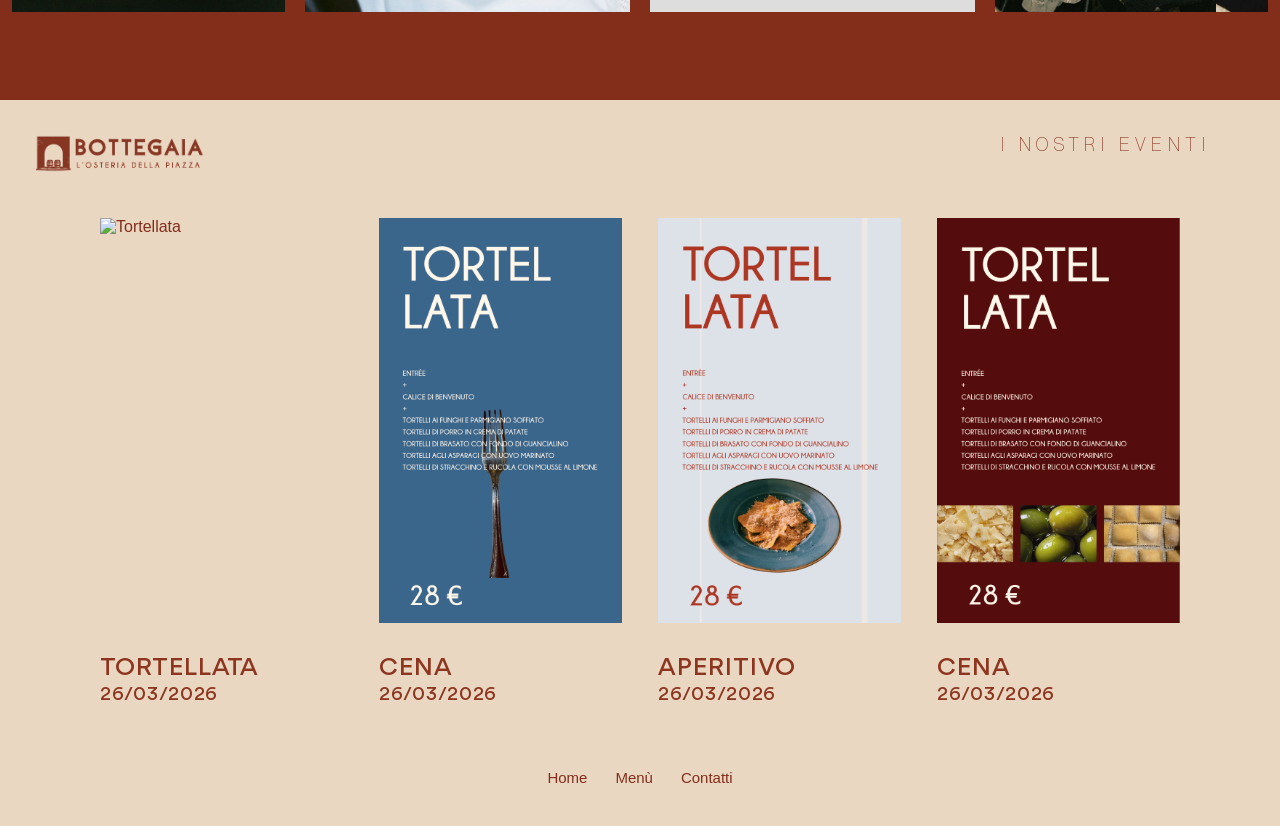
==== commit 53936246: "Update mobile menu and responsive layout Update mobile menu and responsive layout" ====
--- a/eventi.html
+++ b/eventi.html
@@ -35,7 +35,7 @@
 
       <div class="eventi-hero-text">
         <p data-key="eventi_text_1">Da Bottegaia è possibile creare eventi e aperitivi su misura, pensati con cura e attenzione per ogni dettaglio.</p>
-        <p data-key="eventi_text_2">Ogni richiesta viene seguita con disponibilità e precisione, per offrire un’esperienza fluida e senza pensieri.</p>
+        <p data-key="eventi_text_2">Ogni richiesta viene seguita con disponibilità e precisione, per offrire un'esperienza fluida e senza pensieri.</p>
       </div>
 
       <p class="eventi-hero-cta-label" data-key="eventi_cta_label">ORGANIZZA IL TUO EVENTO</p>
@@ -54,11 +54,9 @@
       <a href="https://www.google.com/maps/place/Botte+Gaia/@44.694671,10.6291387,17z/data=!3m1!4b1!4m6!3m5!1s0x47801c74ff508cc9:0xaf0d7e07df6332a!8m2!3d44.694671!4d10.631719!16s%2Fg%2F12mkvpnys?entry=ttu&g_ep=EgoyMDI2MDQxMi4wIKXMDSoASAFQAw%3D%3D" target="_blank" aria-label="Maps">
         <i class="fa-solid fa-location-dot"></i>
       </a>
-
       <a href="https://www.instagram.com/bottegaia.re" target="_blank" aria-label="Instagram">
         <i class="fa-brands fa-instagram"></i>
       </a>
-
       <a href="https://wa.me/393478126475?text=Ciao%20ragazzi%2C%20vorrei%20avere%20pi%C3%B9%20informazioni%20sui%20vostri%20eventi." target="_blank" aria-label="WhatsApp">
         <i class="fa-brands fa-whatsapp"></i>
       </a>
@@ -79,7 +77,7 @@
           <span></span>
         </button>
 
-        <div class="eventi-gallery-viewport">
+        <div class="eventi-gallery-viewport" id="eventiGalleryViewport">
           <div class="eventi-gallery-track" id="eventiGalleryTrack">
 
             <div class="eventi-gallery-slide">
@@ -172,13 +170,11 @@
     <div class="contact-popup-box">
       <button class="contact-popup-close" id="closeContactPopup" aria-label="Chiudi">×</button>
       <p class="contact-popup-label" data-key="contact_popup_title">Come vuoi contattarci?</p>
-
       <div class="contact-popup-btns">
         <a href="tel:+393478126475" class="contact-popup-btn">
           <i class="fa-solid fa-phone"></i>
           <span data-key="contact_popup_call">Chiama</span>
         </a>
-
         <a href="https://wa.me/393478126475?text=Ciao%20ragazzi%2C%20vorrei%20avere%20pi%C3%B9%20informazioni%20sui%20vostri%20eventi." target="_blank" class="contact-popup-btn contact-popup-btn--wa">
           <i class="fa-brands fa-whatsapp"></i>
           <span data-key="contact_popup_whatsapp">Scrivi su WhatsApp</span>
@@ -193,6 +189,7 @@
   </button>
 
   <script>
+    const galleryViewport = document.getElementById("eventiGalleryViewport");
     const galleryTrack = document.getElementById("eventiGalleryTrack");
     const gallerySlides = document.querySelectorAll(".eventi-gallery-slide");
     const galleryPrev = document.getElementById("galleryPrev");
@@ -200,9 +197,16 @@
 
     let galleryIndex = 0;
     let galleryInterval;
+    let isUserScrolling = false;
+
+    const isMobile = () => window.innerWidth <= 768;
 
     function updateGallery() {
-      galleryTrack.style.transform = `translateX(-${galleryIndex * 100}%)`;
+      if (isMobile()) {
+        galleryViewport.scrollTo({ left: galleryIndex * galleryViewport.offsetWidth, behavior: "smooth" });
+      } else {
+        galleryTrack.style.transform = `translateX(-${galleryIndex * 100}%)`;
+      }
     }
 
     function nextGallerySlide() {
@@ -210,12 +214,8 @@
       updateGallery();
     }
 
-    function prevGallerySlide() {
-      galleryIndex = (galleryIndex - 1 + gallerySlides.length) % gallerySlides.length;
-      updateGallery();
-    }
-
     function startGalleryAutoplay() {
+      clearInterval(galleryInterval);
       galleryInterval = setInterval(nextGallerySlide, 5000);
     }
 
@@ -224,14 +224,30 @@
       startGalleryAutoplay();
     }
 
-    galleryNext.addEventListener("click", () => {
-      nextGallerySlide();
+    galleryNext.addEventListener("click", () => { nextGallerySlide(); resetGalleryAutoplay(); });
+    galleryPrev.addEventListener("click", () => {
+      galleryIndex = (galleryIndex - 1 + gallerySlides.length) % gallerySlides.length;
+      updateGallery();
       resetGalleryAutoplay();
     });
 
-    galleryPrev.addEventListener("click", () => {
-      prevGallerySlide();
-      resetGalleryAutoplay();
+    galleryViewport.addEventListener("scroll", () => { if (isMobile()) isUserScrolling = true; });
+
+    galleryViewport.addEventListener("scrollend", () => {
+      if (isMobile() && isUserScrolling) {
+        galleryIndex = Math.round(galleryViewport.scrollLeft / galleryViewport.offsetWidth);
+        isUserScrolling = false;
+        resetGalleryAutoplay();
+      }
+    });
+
+    galleryViewport.addEventListener("touchend", () => {
+      if (isMobile()) {
+        setTimeout(() => {
+          galleryIndex = Math.round(galleryViewport.scrollLeft / galleryViewport.offsetWidth);
+          resetGalleryAutoplay();
+        }, 400);
+      }
     });
 
     updateGallery();
@@ -241,48 +257,16 @@
     const closeContactPopup = document.getElementById("closeContactPopup");
 
     document.querySelectorAll(".open-contact-popup").forEach(el => {
-      el.addEventListener("click", e => {
-        e.preventDefault();
-        contactPopup.classList.add("is-open");
-        document.body.classList.add("popup-open");
-      });
-    });
-
-    closeContactPopup.addEventListener("click", () => {
-      contactPopup.classList.remove("is-open");
-      document.body.classList.remove("popup-open");
-    });
-
-    contactPopup.addEventListener("click", e => {
-      if (e.target === contactPopup) {
-        contactPopup.classList.remove("is-open");
-        document.body.classList.remove("popup-open");
-      }
-    });
-
-    document.addEventListener("keydown", e => {
-      if (e.key === "Escape") {
-        contactPopup.classList.remove("is-open");
-        document.body.classList.remove("popup-open");
-      }
-    });
+      el.addEventListener("click", e => { e.preventDefault(); contactPopup.classList.add("is-open"); document.body.classList.add("popup-open"); });
+    });
+
+    closeContactPopup.addEventListener("click", () => { contactPopup.classList.remove("is-open"); document.body.classList.remove("popup-open"); });
+    contactPopup.addEventListener("click", e => { if (e.target === contactPopup) { contactPopup.classList.remove("is-open"); document.body.classList.remove("popup-open"); } });
+    document.addEventListener("keydown", e => { if (e.key === "Escape") { contactPopup.classList.remove("is-open"); document.body.classList.remove("popup-open"); } });
 
     const scrollBtn = document.getElementById("scrollTopBtn");
-
-    window.addEventListener("scroll", () => {
-      if (window.scrollY > 300) {
-        scrollBtn.classList.add("show");
-      } else {
-        scrollBtn.classList.remove("show");
-      }
-    });
-
-    scrollBtn.addEventListener("click", () => {
-      window.scrollTo({
-        top: 0,
-        behavior: "smooth"
-      });
-    });
+    window.addEventListener("scroll", () => { scrollBtn.classList.toggle("show", window.scrollY > 300); });
+    scrollBtn.addEventListener("click", () => { window.scrollTo({ top: 0, behavior: "smooth" }); });
 
     const translations = {
       it: {
@@ -290,7 +274,7 @@
         eventi_title: "EVENTI E SERVIZI",
         eventi_subline: "APERITIVI • CENE AZIENDALI • COMPLEANNI • LAUREE • CATERING",
         eventi_text_1: "Da Bottegaia è possibile creare eventi e aperitivi su misura, pensati con cura e attenzione per ogni dettaglio.",
-        eventi_text_2: "Ogni richiesta viene seguita con disponibilità e precisione, per offrire un’esperienza fluida e senza pensieri.",
+        eventi_text_2: "Ogni richiesta viene seguita con disponibilità e precisione, per offrire un'esperienza fluida e senza pensieri.",
         eventi_cta_label: "ORGANIZZA IL TUO EVENTO",
         eventi_cta_button: "CONTATTACI",
         gallery_kicker: "...IL GUSTO DI STARE INSIEME...",
@@ -332,16 +316,57 @@
     function applyLanguage() {
       const currentLang = localStorage.getItem("siteLanguage") || "it";
       document.documentElement.lang = currentLang;
-
       document.querySelectorAll("[data-key]").forEach(el => {
         const key = el.getAttribute("data-key");
-        if (translations[currentLang] && translations[currentLang][key]) {
-          el.textContent = translations[currentLang][key];
-        }
+        if (translations[currentLang]?.[key]) el.textContent = translations[currentLang][key];
       });
     }
 
     applyLanguage();
+
+    // Poster slider autoplay mobile
+    const posterGrid = document.querySelector(".eventi-poster-grid");
+    const posterCards = document.querySelectorAll(".eventi-poster-card");
+    let posterIndex = 0;
+    let posterInterval;
+    let posterUserScrolling = false;
+
+    function nextPosterSlide() {
+      if (!posterGrid || !isMobile()) return;
+      posterIndex = (posterIndex + 1) % posterCards.length;
+      const card = posterCards[posterIndex];
+      posterGrid.scrollTo({ left: card.offsetLeft - 20, behavior: "smooth" });
+    }
+
+    function startPosterAutoplay() {
+      clearInterval(posterInterval);
+      posterInterval = setInterval(nextPosterSlide, 5000);
+    }
+
+    posterGrid?.addEventListener("scroll", () => {
+      if (isMobile()) posterUserScrolling = true;
+    });
+
+    posterGrid?.addEventListener("scrollend", () => {
+      if (isMobile() && posterUserScrolling) {
+        const cardWidth = posterCards[0]?.offsetWidth + 16;
+        posterIndex = Math.round(posterGrid.scrollLeft / cardWidth);
+        posterUserScrolling = false;
+        startPosterAutoplay();
+      }
+    });
+
+    posterGrid?.addEventListener("touchend", () => {
+      if (isMobile()) {
+        setTimeout(() => {
+          const cardWidth = posterCards[0]?.offsetWidth + 16;
+          posterIndex = Math.round(posterGrid.scrollLeft / cardWidth);
+          startPosterAutoplay();
+        }, 400);
+      }
+    });
+
+    if (isMobile()) startPosterAutoplay();
   </script>
 
 </body>
--- a/style.css
+++ b/style.css
@@ -69,10 +69,7 @@
   color: inherit;
 }
 
-/* HEADER VECCHIO NASCOSTO */
-.site-header {
-  display: none;
-}
+.site-header { display: none; }
 
 .locations-nav {
   display: flex;
@@ -125,7 +122,6 @@
     color 0.3s ease;
 }
 
-/* entrata iniziale elegante */
 .hero-topbar-intro {
   opacity: 0;
   transform: translateY(-18px) scale(0.985);
@@ -134,10 +130,7 @@
 }
 
 @keyframes heroTopbarReveal {
-  to {
-    opacity: 1;
-    transform: translateY(0) scale(1);
-  }
+  to { opacity: 1; transform: translateY(0) scale(1); }
 }
 
 .hero-topbar.scrolled {
@@ -153,16 +146,44 @@
 }
 
 .hero-lang {
-  font-size: 16px;
+  display: flex;
+  align-items: center;
+  gap: 8px;
+  flex-wrap: nowrap;
+  white-space: nowrap;
+}
+
+.lang-sep {
+  font-family: "Gordita", Arial, sans-serif;
   font-weight: 700;
-  letter-spacing: 0.22em;
-  color: #822e1b;
-}
-
-.hero-menu {
-  display: flex;
-  gap: 44px;
-}
+  font-size: 14px;
+  color: #822e1b;
+  line-height: 1;
+  flex-shrink: 0;
+}
+
+.lang-flag {
+  width: 30px;
+  height: auto;
+  border-radius: 5px;
+  cursor: pointer;
+  opacity: 0.45;
+  transition: opacity 0.2s ease, transform 0.2s ease;
+  display: block;
+}
+
+.lang-flag.is-active { opacity: 1; }
+.lang-flag:hover { opacity: 0.75; transform: scale(1.08); }
+
+.mobile-menu-lang {
+  display: flex;
+  gap: 10px;
+  align-items: center;
+  flex-wrap: nowrap;
+  margin-top: 20px;
+}
+
+.hero-menu { display: flex; gap: 44px; }
 
 .hero-menu a {
   font-size: 16px;
@@ -172,9 +193,7 @@
   transition: opacity 0.2s ease;
 }
 
-.hero-menu a:hover {
-  opacity: 0.7;
-}
+.hero-menu a:hover { opacity: 0.7; }
 
 .hero-overlay {
   position: relative;
@@ -188,13 +207,15 @@
 }
 
 .hero-logo {
-  width: 720px;
-  max-width: 82%;
+  width: 780px;
+  max-width: 86%;
   margin: 0 auto;
+  position: relative;
+  top: -40px;
 }
 
 .hero-buttons {
-  margin-top: 90px;
+  margin-top: 32px;
   display: flex;
   gap: 24px;
   flex-wrap: wrap;
@@ -203,27 +224,27 @@
 
 .hero-pill-btn {
   font-family: "NeueMontreal", Arial, sans-serif;
-  font-weight: 500;
-  font-size: 17px;            /* leggermente più grande */
-  letter-spacing: 0.05em;     /* più respiro = più premium */
-  color: #822e1b;
-  border: 1.5px solid #822e1b;
+  font-weight: 700;
+  font-size: 17px;
+  letter-spacing: 0.05em;
+  color: #f6eadf;
+  border: 2.5px solid #822e1b;
   border-radius: 999px;
-  padding: 20px 48px;         /* più “presenza” */
-  min-width: 240px;           /* più equilibrio tra i 3 bottoni */
-  background: transparent;
+  padding: 20px 48px;
+  min-width: 240px;
+  background: #822e1b;
   text-align: center;
   transition: background-color 0.25s ease, color 0.25s ease, transform 0.2s ease;
 }
 
 .hero-pill-btn:hover {
-  background-color: #822e1b;
-  color: #f6eadf;
+  background-color: transparent;
+  color: #822e1b;
   transform: translateY(-2px);
 }
 
 /* =========================
-   SOCIAL ICONS UNIFICATE
+   SOCIAL ICONS
 ========================= */
 .hero-icons,
 .second-icons,
@@ -238,42 +259,19 @@
   z-index: 3;
 }
 
-.hero-icons {
-  bottom: 32px;
-}
-
-.second-icons {
-  bottom: 70px;
-}
-
-.eventi-hero-icons {
-  bottom: 38px;
-}
-
-.hero-icons a,
-.second-icons a,
-.eventi-hero-icons a {
+.hero-icons { bottom: 32px; }
+.second-icons { bottom: 70px; }
+.eventi-hero-icons { bottom: 38px; }
+
+.hero-icons a, .second-icons a, .eventi-hero-icons a {
   transition: transform 0.2s ease, opacity 0.2s ease;
 }
 
-.hero-icons a {
-  color: #822e1b;
-  font-size: 38px;
-}
-
-.second-icons a {
-  color: #efe2d4;
-  font-size: 38px;
-}
-
-.eventi-hero-icons a {
-  color: #822e1b;
-  font-size: 38px;
-}
-
-.hero-icons a:hover,
-.second-icons a:hover,
-.eventi-hero-icons a:hover {
+.hero-icons a { color: #822e1b; font-size: 38px; }
+.second-icons a { color: #efe2d4; font-size: 38px; }
+.eventi-hero-icons a { color: #822e1b; font-size: 38px; }
+
+.hero-icons a:hover, .second-icons a:hover, .eventi-hero-icons a:hover {
   transform: translateY(-3px);
   opacity: 0.7;
 }
@@ -303,17 +301,8 @@
   z-index: 1;
 }
 
-.second-logo-corner {
-  position: absolute;
-  top: 70px;
-  left: 36px;
-  z-index: 3;
-}
-
-.second-corner-logo {
-  width: 160px;
-  display: block;
-}
+.second-logo-corner { position: absolute; top: 70px; left: 36px; z-index: 3; }
+.second-corner-logo { width: 160px; display: block; }
 
 .second-overlay {
   position: relative;
@@ -371,18 +360,11 @@
 }
 
 /* =========================
-   EVENT CLEAN SECTION HOME
-========================= */
-.event-clean-section {
-  background: #efe2d4;
-  padding: 60px 70px 110px;
-}
-
-.event-clean-topbar {
-  display: flex;
-  justify-content: flex-end;
-  margin-bottom: 28px;
-}
+   EVENT CLEAN SECTION
+========================= */
+.event-clean-section { background: #efe2d4; padding: 60px 70px 110px; }
+
+.event-clean-topbar { display: flex; justify-content: flex-end; margin-bottom: 28px; }
 
 .event-clean-topbar span {
   font-family: "NeueMontreal", Arial, sans-serif;
@@ -401,20 +383,9 @@
   align-items: center;
 }
 
-.event-clean-poster {
-  width: 100%;
-}
-
-.event-clean-poster-image {
-  width: 100%;
-  display: block;
-  object-fit: cover;
-}
-
-.event-clean-content {
-  color: #822e1b;
-  max-width: 640px;
-}
+.event-clean-poster { width: 100%; }
+.event-clean-poster-image { width: 100%; display: block; object-fit: cover; }
+.event-clean-content { color: #822e1b; max-width: 640px; }
 
 .event-clean-title {
   display: flex;
@@ -445,12 +416,7 @@
   transform: translateX(4px);
 }
 
-.event-clean-line {
-  width: 78px;
-  height: 2px;
-  background: #822e1b;
-  margin-bottom: 36px;
-}
+.event-clean-line { width: 78px; height: 2px; background: #822e1b; margin-bottom: 36px; }
 
 .event-clean-description {
   font-family: "NeueMontreal", Arial, sans-serif;
@@ -461,9 +427,7 @@
   max-width: 620px;
 }
 
-.event-clean-description p {
-  margin-bottom: 26px;
-}
+.event-clean-description p { margin-bottom: 26px; }
 
 .event-clean-button {
   display: inline-flex;
@@ -483,11 +447,7 @@
   transition: background-color 0.25s ease, color 0.25s ease, transform 0.2s ease;
 }
 
-.event-clean-button:hover {
-  background: #ead7c2;
-  color: #822e1b;
-  transform: translateY(-2px);
-}
+.event-clean-button:hover { background: #ead7c2; color: #822e1b; transform: translateY(-2px); }
 
 .event-clean-toplink {
   font-family: "NeueMontreal", Arial, sans-serif;
@@ -499,11 +459,7 @@
   transition: letter-spacing 0.25s ease, opacity 0.25s ease, transform 0.25s ease;
 }
 
-.event-clean-toplink:hover {
-  letter-spacing: 0.34em;
-  opacity: 1;
-  transform: translateX(2px);
-}
+.event-clean-toplink:hover { letter-spacing: 0.34em; opacity: 1; transform: translateX(2px); }
 
 /* =========================
    PAGINA EVENTI - HERO
@@ -522,19 +478,8 @@
   padding: 40px 56px 170px;
 }
 
-.eventi-hero-top {
-  position: absolute;
-  top: 52px;
-  left: 86px;
-  z-index: 3;
-}
-
-.top-right-home {
-  position: absolute;
-  top: 52px;
-  right: 86px;
-  z-index: 3;
-}
+.eventi-hero-top { position: absolute; top: 52px; left: 86px; z-index: 3; }
+.top-right-home { position: absolute; top: 52px; right: 86px; z-index: 3; }
 
 .home-link {
   display: inline-flex;
@@ -549,20 +494,9 @@
   transition: opacity 0.22s ease, transform 0.22s ease;
 }
 
-.home-link:hover {
-  opacity: 0.7;
-  transform: translateX(2px);
-}
-
-.home-link i {
-  font-size: 13px;
-}
-
-.eventi-brand-wide-logo {
-  width: 190px;
-  max-width: 100%;
-  display: block;
-}
+.home-link:hover { opacity: 0.7; transform: translateX(2px); }
+.home-link i { font-size: 13px; }
+.eventi-brand-wide-logo { width: 190px; max-width: 100%; display: block; }
 
 .eventi-hero-content {
   position: relative;
@@ -600,10 +534,7 @@
   margin-bottom: 34px;
 }
 
-.eventi-hero-text {
-  max-width: 1200px;
-  margin-bottom: 22px;
-}
+.eventi-hero-text { max-width: 1200px; margin-bottom: 22px; }
 
 .eventi-hero-text p {
   font-family: "Gordita", Arial, sans-serif;
@@ -644,11 +575,7 @@
   margin-top: 30px;
 }
 
-.eventi-hero-button:hover {
-  background: transparent;
-  color: #822e1b;
-  transform: translateY(-2px);
-}
+.eventi-hero-button:hover { background: transparent; color: #822e1b; transform: translateY(-2px); }
 
 /* =========================
    PAGINA EVENTI - GALLERY
@@ -691,14 +618,8 @@
   margin-bottom: 60px;
 }
 
-.eventi-gallery-slider {
-  position: relative;
-}
-
-.eventi-gallery-viewport {
-  overflow: hidden;
-  width: 100%;
-}
+.eventi-gallery-slider { position: relative; }
+.eventi-gallery-viewport { overflow: hidden; width: 100%; }
 
 .eventi-gallery-track {
   display: flex;
@@ -706,9 +627,7 @@
   will-change: transform;
 }
 
-.eventi-gallery-slide {
-  min-width: 100%;
-}
+.eventi-gallery-slide { min-width: 100%; }
 
 .eventi-gallery-grid {
   display: grid;
@@ -718,20 +637,9 @@
   margin-top: 30px;
 }
 
-.eventi-gallery-card {
-  width: 325px;
-  height: 488px;
-  overflow: hidden;
-  background: #ddd;
-}
-
-.eventi-gallery-card img {
-  width: 100%;
-  height: 100%;
-  object-fit: cover;
-}
-
-/* Frecce section 2 */
+.eventi-gallery-card { width: 325px; height: 488px; overflow: hidden; background: #ddd; }
+.eventi-gallery-card img { width: 100%; height: 100%; object-fit: cover; }
+
 .eventi-gallery-arrow {
   position: absolute;
   top: 50%;
@@ -747,17 +655,9 @@
   transition: opacity 0.25s ease, transform 0.25s ease;
 }
 
-.eventi-gallery-slider:hover .eventi-gallery-arrow {
-  opacity: 1;
-}
-
-.eventi-gallery-arrow-left {
-  left: -95px;
-}
-
-.eventi-gallery-arrow-right {
-  right: -95px;
-}
+.eventi-gallery-slider:hover .eventi-gallery-arrow { opacity: 1; }
+.eventi-gallery-arrow-left { left: -95px; }
+.eventi-gallery-arrow-right { right: -95px; }
 
 .eventi-gallery-arrow::before {
   content: "";
@@ -784,40 +684,14 @@
   transition: transform 0.25s ease, border-color 0.25s ease;
 }
 
-.eventi-gallery-arrow-left span {
-  transform: translate(-38%, -50%) rotate(-135deg);
-}
-
-.eventi-gallery-arrow-right span {
-  transform: translate(-62%, -50%) rotate(45deg);
-}
-
-.eventi-gallery-arrow:hover::before {
-  opacity: 1;
-  transform: scale(1);
-}
-
-.eventi-gallery-arrow-left:hover {
-  transform: translateY(-50%) translateX(-4px);
-}
-
-.eventi-gallery-arrow-right:hover {
-  transform: translateY(-50%) translateX(4px);
-}
-
-.eventi-gallery-arrow-left:hover span {
-  transform: translate(-48%, -50%) rotate(-135deg);
-  border-color: #f6eadf;
-}
-
-.eventi-gallery-arrow-right:hover span {
-  transform: translate(-52%, -50%) rotate(45deg);
-  border-color: #f6eadf;
-}
-
-.eventi-gallery-arrow:active {
-  transform: translateY(-50%) scale(0.96);
-}
+.eventi-gallery-arrow-left span { transform: translate(-38%, -50%) rotate(-135deg); }
+.eventi-gallery-arrow-right span { transform: translate(-62%, -50%) rotate(45deg); }
+.eventi-gallery-arrow:hover::before { opacity: 1; transform: scale(1); }
+.eventi-gallery-arrow-left:hover { transform: translateY(-50%) translateX(-4px); }
+.eventi-gallery-arrow-right:hover { transform: translateY(-50%) translateX(4px); }
+.eventi-gallery-arrow-left:hover span { transform: translate(-48%, -50%) rotate(-135deg); border-color: #f6eadf; }
+.eventi-gallery-arrow-right:hover span { transform: translate(-52%, -50%) rotate(45deg); border-color: #f6eadf; }
+.eventi-gallery-arrow:active { transform: translateY(-50%) scale(0.96); }
 
 /* =========================
    PAGINA EVENTI - POSTER
@@ -831,29 +705,9 @@
   justify-content: flex-start;
 }
 
-.eventi-poster-topbar {
-  position: absolute;
-  top: 34px;
-  left: 35px;
-  z-index: 3;
-  display: flex;
-  align-items: center;
-}
-
-.eventi-poster-topbar-logo {
-  width: 170px;
-  display: block;
-  opacity: 0.95;
-}
-
-.eventi-poster-topbar-right {
-  position: absolute;
-  top: 34px;
-  right: 70px;
-  z-index: 3;
-  display: flex;
-  justify-content: flex-end;
-}
+.eventi-poster-topbar { position: absolute; top: 34px; left: 35px; z-index: 3; display: flex; align-items: center; }
+.eventi-poster-topbar-logo { width: 170px; display: block; opacity: 0.95; }
+.eventi-poster-topbar-right { position: absolute; top: 34px; right: 70px; z-index: 3; display: flex; justify-content: flex-end; }
 
 .eventi-poster-topbar-right span {
   font-family: "NeueMontreal", Arial, sans-serif;
@@ -862,6 +716,14 @@
   letter-spacing: 0.30em;
   color: #822e1b;
   text-transform: uppercase;
+}
+
+.eventi-poster-kicker {
+  display: none;
+}
+
+.eventi-poster-logo-mobile {
+  display: none;
 }
 
 .eventi-poster-grid {
@@ -874,20 +736,9 @@
   gap: 36px;
 }
 
-.eventi-poster-card {
-  display: flex;
-  flex-direction: column;
-}
-
-.eventi-poster-image {
-  width: 243px;
-  height: 405px;
-  object-fit: cover;
-}
-
-.eventi-poster-meta {
-  padding-top: 32px;
-}
+.eventi-poster-card { display: flex; flex-direction: column; }
+.eventi-poster-image { width: 243px; height: 405px; object-fit: cover; }
+.eventi-poster-meta { padding-top: 32px; }
 
 .eventi-poster-meta h3 {
   font-family: "Gordita", Arial, sans-serif;
@@ -909,16 +760,8 @@
 /* =========================
    INFO SECTION
 ========================= */
-.info-section {
-  background: #ead7c2;
-  padding: 60px 70px 110px;
-}
-
-.info-topbar {
-  display: flex;
-  justify-content: flex-end;
-  margin-bottom: 52px;
-}
+.info-section { background: #ead7c2; padding: 60px 70px 110px; }
+.info-topbar { display: flex; justify-content: center; margin-bottom: 52px; }
 
 .info-topbar span {
   font-family: "NeueMontreal", Arial, sans-serif;
@@ -936,27 +779,18 @@
   gap: 60px 80px;
 }
 
-.info-col {
-  color: #822e1b;
-  text-align: center;
-}
+.info-col { color: #822e1b; text-align: center; }
 
 .info-col-title {
   font-family: "NeueMontreal", Arial, sans-serif;
   font-weight: 500;
   font-size: 16px;
   letter-spacing: 0.34em;
+  margin-top: 28px;
   margin-bottom: 20px;
 }
 
-.info-line {
-  width: 42px;
-  height: 1.5px;
-  background: #822e1b;
-  margin-bottom: 28px;
-  margin-left: auto;
-  margin-right: auto;
-}
+.info-line { width: 64px; height: 1.5px; background: #822e1b; margin: 28px auto; }
 
 .info-list {
   list-style: none;
@@ -967,18 +801,9 @@
   letter-spacing: 0.01em;
 }
 
-.info-list li {
-  margin-bottom: 12px;
-}
-
-.info-list a:not(.info-map-btn) {
-  color: #822e1b;
-  transition: opacity 0.2s ease;
-}
-
-.info-list a:not(.info-map-btn):hover {
-  opacity: 0.65;
-}
+.info-list li { margin-bottom: 12px; }
+.info-list a:not(.info-map-btn) { color: #822e1b; transition: opacity 0.2s ease; }
+.info-list a:not(.info-map-btn):hover { opacity: 0.65; }
 
 .info-map-btn,
 .info-map-btn:link,
@@ -1000,66 +825,47 @@
   transition: background-color 0.25s ease, color 0.25s ease, transform 0.2s ease;
 }
 
-.info-map-btn:hover,
-.info-map-btn:focus {
-  background: #ead7c2;
-  color: #822e1b;
-  transform: translateY(-2px);
-}
-
-.info-hours .info-day {
-  display: inline-block;
-  min-width: 100px;
+.info-map-btn:hover, .info-map-btn:focus { background: #ead7c2; color: #822e1b; transform: translateY(-2px); }
+
+.info-hours-grid {
+  display: grid;
+  grid-template-columns: auto auto;
+  gap: 6px 32px;
+  align-items: baseline;
+}
+
+.info-hours-day {
+  font-family: "Gordita", Arial, sans-serif;
+  font-size: 20px;
+  letter-spacing: 0.22em;
   font-weight: 700;
-  text-align: right;
-  padding-right: 10px;
-}
-
-.info-hours .info-time {
-  opacity: 0.75;
-  font-weight: 300;
+  color: #822e1b;
+  white-space: nowrap;
+  text-transform: uppercase;
+}
+
+.info-hours-time {
+  font-family: "Champagne", Arial, sans-serif;
+  font-size: 22px;
+  letter-spacing: 0.18em;
+  font-weight: 400;
+  color: #822e1b;
+  white-space: nowrap;
 }
 
 /* =========================
    FOOTER
 ========================= */
-.site-footer {
-  background: #ead7c2;
-  padding: 24px 40px 40px;
-}
-
-.site-footer nav {
-  display: flex;
-  gap: 28px;
-  flex-wrap: wrap;
-  font-size: 15px;
-}
-
-.site-footer a {
-  color: #822e1b;
-}
+.site-footer { background: #ead7c2; padding: 24px 40px 40px; }
+.site-footer nav { display: flex; gap: 28px; flex-wrap: wrap; font-size: 15px; justify-content: center; }
+.site-footer a { color: #822e1b; }
 
 /* =========================
    HEADER COLOR STATES
 ========================= */
-.hero-topbar,
-.hero-topbar a,
-.hero-topbar .hero-lang {
-  color: #822e1b;
-  transition: color 0.3s ease;
-}
-
-.hero-topbar.on-dark,
-.hero-topbar.on-dark a,
-.hero-topbar.on-dark .hero-lang {
-  color: #f6eadf;
-}
-
-.hero-topbar.on-hero,
-.hero-topbar.on-hero a,
-.hero-topbar.on-hero .hero-lang {
-  color: #822e1b;
-}
+.hero-topbar, .hero-topbar a, .hero-topbar .hero-lang { color: #822e1b; transition: color 0.3s ease; }
+.hero-topbar.on-dark, .hero-topbar.on-dark a, .hero-topbar.on-dark .hero-lang { color: #f6eadf; }
+.hero-topbar.on-hero, .hero-topbar.on-hero a, .hero-topbar.on-hero .hero-lang { color: #822e1b; }
 
 /* =========================
    POPUP EVENTO
@@ -1080,10 +886,7 @@
   transition: opacity 0.3s ease, visibility 0.3s ease;
 }
 
-.event-popup-overlay.is-open {
-  opacity: 1;
-  visibility: visible;
-}
+.event-popup-overlay.is-open { opacity: 1; visibility: visible; }
 
 .event-popup-box {
   position: relative;
@@ -1112,35 +915,12 @@
   transition: background-color 0.25s ease, transform 0.2s ease;
 }
 
-.event-popup-close:hover {
-  background: rgba(130, 46, 27, 0.2);
-  transform: scale(1.04);
-}
-
-.event-popup-layout {
-  display: grid;
-  grid-template-columns: 360px 1fr;
-  gap: 56px;
-  align-items: center;
-}
-
-.event-popup-poster-image {
-  width: 100%;
-  display: block;
-  object-fit: cover;
-}
-
-.event-popup-content {
-  color: #822e1b;
-  max-width: 620px;
-}
-
-.event-popup-title {
-  display: flex;
-  flex-direction: column;
-  line-height: 1;
-  margin-bottom: 30px;
-}
+.event-popup-close:hover { background: rgba(130, 46, 27, 0.2); transform: scale(1.04); }
+
+.event-popup-layout { display: grid; grid-template-columns: 360px 1fr; gap: 56px; align-items: center; }
+.event-popup-poster-image { width: 100%; display: block; object-fit: cover; }
+.event-popup-content { color: #822e1b; max-width: 620px; }
+.event-popup-title { display: flex; flex-direction: column; line-height: 1; margin-bottom: 30px; }
 
 .event-popup-title-strong {
   font-family: "NeueMontreal", Arial, sans-serif;
@@ -1157,12 +937,7 @@
   margin-top: 8px;
 }
 
-.event-popup-line {
-  width: 78px;
-  height: 2px;
-  background: #822e1b;
-  margin-bottom: 30px;
-}
+.event-popup-line { width: 78px; height: 2px; background: #822e1b; margin-bottom: 30px; }
 
 .event-popup-description {
   font-family: "NeueMontreal", Arial, sans-serif;
@@ -1172,17 +947,9 @@
   letter-spacing: 0.01em;
 }
 
-.event-popup-description p {
-  margin-bottom: 20px;
-}
-
-.event-popup-actions {
-  margin-top: 24px;
-}
-
-body.popup-open {
-  overflow: hidden;
-}
+.event-popup-description p { margin-bottom: 20px; }
+.event-popup-actions { margin-top: 24px; }
+body.popup-open { overflow: hidden; }
 
 /* =========================
    POPUP CONTATTI
@@ -1203,10 +970,7 @@
   transition: opacity 0.25s ease, visibility 0.25s ease;
 }
 
-.contact-popup-overlay.is-open {
-  opacity: 1;
-  visibility: visible;
-}
+.contact-popup-overlay.is-open { opacity: 1; visibility: visible; }
 
 .contact-popup-box {
   position: relative;
@@ -1234,9 +998,7 @@
   transition: background-color 0.2s ease;
 }
 
-.contact-popup-close:hover {
-  background: rgba(130, 46, 27, 0.2);
-}
+.contact-popup-close:hover { background: rgba(130, 46, 27, 0.2); }
 
 .contact-popup-label {
   font-family: "NeueMontreal", Arial, sans-serif;
@@ -1247,11 +1009,7 @@
   margin-bottom: 28px;
 }
 
-.contact-popup-btns {
-  display: flex;
-  flex-direction: column;
-  gap: 14px;
-}
+.contact-popup-btns { display: flex; flex-direction: column; gap: 14px; }
 
 .contact-popup-btn {
   display: flex;
@@ -1270,21 +1028,11 @@
   transition: background-color 0.22s ease, color 0.22s ease, transform 0.18s ease;
 }
 
-.contact-popup-btn:hover {
-  background: #822e1b;
-  color: #f6eadf;
-  transform: translateY(-2px);
-}
-
-.contact-popup-btn--wa {
-  background: #822e1b;
-  color: #f6eadf;
-}
-
-.contact-popup-btn--wa:hover {
-  background: #6b2516;
-  border-color: #6b2516;
-}
+.contact-popup-btn:hover { background: #822e1b; color: #f6eadf; transform: translateY(-2px); }
+.contact-popup-btn--wa { background: #822e1b; color: #f6eadf; }
+.contact-popup-btn--wa:hover { background: #6b2516; border-color: #6b2516; }
+.contact-popup-btn--mail { background: transparent; color: #822e1b; border-color: #822e1b; }
+.contact-popup-btn--mail:hover { background: #822e1b; color: #f6eadf; }
 
 /* =========================
    SCROLL TO TOP
@@ -1314,427 +1062,299 @@
   z-index: 9999;
 }
 
-#scrollTopBtn.show {
-  opacity: 1;
-  pointer-events: auto;
-  transform: translateY(0) scale(1);
-}
-
-#scrollTopBtn:hover {
-  transform: translateY(-3px) scale(1.05);
-  background: rgba(246, 234, 223, 0.25);
-}
+#scrollTopBtn.show { opacity: 1; pointer-events: auto; transform: translateY(0) scale(1); }
+#scrollTopBtn:hover { transform: translateY(-3px) scale(1.05); background: rgba(246, 234, 223, 0.25); }
 
 /* =========================
    RESPONSIVE
 ========================= */
 @media (max-width: 1100px) {
-  .event-clean-layout {
-    grid-template-columns: 340px 1fr;
-    gap: 60px;
+  .event-clean-layout { grid-template-columns: 340px 1fr; gap: 60px; }
+  .event-clean-title-strong { font-size: 56px; }
+  .event-clean-title-light { font-size: 48px; }
+  .event-clean-description { font-size: 17px; }
+  .eventi-gallery-grid { grid-template-columns: repeat(2, 1fr); }
+  .eventi-gallery-card { aspect-ratio: 0.78 / 1; height: auto; }
+  .eventi-poster-grid { grid-template-columns: repeat(2, 243px); gap: 22px; margin-top: 70px; }
+}
+
+@media (max-width: 1024px) {
+  .eventi-hero-top { top: 32px; left: 32px; }
+  .top-right-home { top: 32px; right: 32px; }
+  .home-link { font-size: 13px; }
+  .eventi-brand-wide-logo { width: 150px; }
+  .eventi-hero-title { font-size: 54px; letter-spacing: 0.14em; margin-bottom: 28px; }
+  .eventi-hero-subline { font-size: 21px; letter-spacing: 0.08em; margin-bottom: 24px; }
+  .eventi-hero-text p { font-size: 15px; }
+  .eventi-hero-cta-label { font-size: 18px; }
+  .eventi-hero-button { min-width: 260px; font-size: 17px; padding: 16px 30px; }
+}
+
+/* =========================
+   HAMBURGER MENU MOBILE
+========================= */
+.hamburger-btn {
+  display: none;
+  background: none;
+  border: none;
+  cursor: pointer;
+  padding: 4px;
+  flex-direction: column;
+  gap: 5px;
+  align-items: center;
+  justify-content: center;
+}
+
+.hamburger-btn span {
+  display: block;
+  width: 24px;
+  height: 2px;
+  background: #822e1b;
+  border-radius: 2px;
+  transition: all 0.3s ease;
+}
+
+.hamburger-btn.is-open span:nth-child(1) { transform: translateY(7px) rotate(45deg); }
+.hamburger-btn.is-open span:nth-child(2) { opacity: 0; transform: scaleX(0); }
+.hamburger-btn.is-open span:nth-child(3) { transform: translateY(-7px) rotate(-45deg); }
+
+.mobile-menu-overlay {
+  display: none;
+  position: fixed;
+  inset: 0;
+  z-index: 9998;
+  background: rgba(246, 234, 223, 0.97);
+  backdrop-filter: blur(20px);
+  -webkit-backdrop-filter: blur(20px);
+  flex-direction: column;
+  align-items: center;
+  justify-content: center;
+  gap: 36px;
+  opacity: 0;
+  transform: translateY(-12px);
+  transition: opacity 0.35s ease, transform 0.35s ease;
+  pointer-events: none;
+}
+
+.mobile-menu-overlay.is-open { opacity: 1; transform: translateY(0); pointer-events: all; }
+
+.mobile-menu-overlay a {
+  font-family: "NeueMontreal", Arial, sans-serif;
+  font-weight: 500;
+  font-size: 22px;
+  letter-spacing: 0.20em;
+  color: #822e1b;
+  text-transform: uppercase;
+  transition: opacity 0.2s ease;
+}
+
+.mobile-menu-overlay a:hover { opacity: 0.6; }
+
+@media (max-width: 900px) {
+  .hero { height: 100dvh; min-height: 100dvh; max-height: none; padding-top: 0; }
+
+  .hero-topbar {
+    top: 14px; left: 14px; right: 14px;
+    padding: 14px 20px;
+    border-radius: 999px;
+    flex-direction: row;
+    align-items: center;
+    justify-content: space-between;
+    gap: 0;
   }
 
-  .event-clean-title-strong {
-    font-size: 56px;
+  .hero-topbar.scrolled { top: 10px; left: 10px; right: 10px; padding: 12px 18px; }
+  .hero-menu { display: none; }
+  .hero-lang { display: flex; align-items: center; gap: 8px; flex-wrap: nowrap; }
+  .hamburger-btn { display: flex; }
+  .mobile-menu-overlay { display: flex; }
+  .hero-logo { width: 320px; max-width: 82vw; margin-bottom: 0; position: relative; top: -10px; }
+  .hero-overlay { padding-bottom: 100px; justify-content: center; }
+  .hero-buttons { margin-top: 48px; gap: 18px; flex-direction: column; align-items: center; position: relative; top: 10px; }
+  .hero-pill-btn { min-width: 0; width: 100%; max-width: 300px; font-size: 14px; padding: 17px 28px; }
+  .second-title { font-size: 46px; }
+  .info-grid { grid-template-columns: 1fr 1fr; gap: 44px 40px; }
+
+  .event-popup-box {
+    padding: 60px 0 0 0;
+    border-radius: 0;
+    width: calc(100% - 40px);
+    max-width: 320px;
+    max-height: 90vh;
+    background: transparent;
+    box-shadow: none;
   }
 
-  .event-clean-title-light {
-    font-size: 48px;
-  }
-
-  .event-clean-description {
-    font-size: 17px;
-  }
-
-  .eventi-gallery-grid {
-    grid-template-columns: repeat(2, 1fr);
-  }
-
-  .eventi-gallery-card {
-    aspect-ratio: 0.78 / 1;
-    height: auto;
-  }
-
-  .eventi-poster-grid {
-    grid-template-columns: repeat(2, 243px);
-    gap: 22px;
-    margin-top: 70px;
-  }
-}
-
-@media (max-width: 1024px) {
-  .eventi-hero-top {
-    top: 32px;
-    left: 32px;
-  }
-
-  .top-right-home {
-    top: 32px;
-    right: 32px;
-  }
-
-  .home-link {
-    font-size: 13px;
-  }
-
-  .eventi-brand-wide-logo {
-    width: 150px;
-  }
-
-  .eventi-hero-title {
-    font-size: 54px;
-    letter-spacing: 0.14em;
-    margin-bottom: 28px;
-  }
-
-  .eventi-hero-subline {
-    font-size: 21px;
-    letter-spacing: 0.08em;
-    margin-bottom: 24px;
-  }
-
-  .eventi-hero-text p {
-    font-size: 15px;
-  }
-
-  .eventi-hero-cta-label {
-    font-size: 18px;
-  }
-
-  .eventi-hero-button {
-    min-width: 260px;
-    font-size: 17px;
-    padding: 16px 30px;
-  }
-}
-
-@media (max-width: 900px) {
-  .hero {
-    height: 600px;
-  }
-
-  .hero-topbar {
-    top: 14px;
-    left: 14px;
-    right: 14px;
-    padding: 16px 18px;
-    flex-direction: column;
-    align-items: flex-start;
-    gap: 12px;
-    border-radius: 26px;
-  }
-
-  .hero-topbar.scrolled {
-    top: 10px;
-    left: 10px;
-    right: 10px;
-    padding: 14px 16px;
-  }
-
-  .hero-menu {
-    gap: 20px;
-    flex-wrap: wrap;
-  }
-
-  .hero-lang,
-  .hero-menu a {
-    font-size: 13px;
-    letter-spacing: 0.15em;
-  }
-
-  .hero-logo {
-    width: 560px;
-    max-width: 88%;
-  }
-
-  .hero-buttons {
-    margin-top: 70px;
-    gap: 16px;
-  }
-
-  .hero-pill-btn {
-    min-width: 165px;
-    font-size: 14px;
-    padding: 12px 24px;
-  }
-
-  .second-title {
-    font-size: 46px;
-  }
-
-  .info-grid {
-    grid-template-columns: 1fr 1fr;
-    gap: 44px 40px;
-  }
-
-  .event-popup-box {
-    padding: 32px 22px 28px;
-    border-radius: 18px;
-  }
-
-  .event-popup-layout {
-    grid-template-columns: 1fr;
-    gap: 28px;
-    align-items: start;
-  }
-
-  .event-popup-poster {
-    max-width: 360px;
-  }
-
-  .event-popup-title-strong {
-    font-size: 42px;
-  }
-
-  .event-popup-title-light {
-    font-size: 34px;
-  }
-
-  .event-popup-description {
-    font-size: 16px;
-  }
-
-  #scrollTopBtn {
-    bottom: 22px;
-    right: 22px;
-    width: 48px;
-    height: 48px;
-  }
+  .event-popup-layout { grid-template-columns: 1fr; gap: 0; align-items: start; }
+  .event-popup-poster { max-width: 100%; margin: 0; }
+  .event-popup-poster-image { width: 100%; height: auto; aspect-ratio: 0.6 / 1; border-radius: 0; }
+  .event-popup-close { width: 54px; height: 54px; font-size: 40px; top: 4px; right: 0; background: transparent; color: #822e1b; }
+  .event-popup-title { display: none; }
+  .event-popup-line { display: none; }
+  .event-popup-description { display: none; }
+  .event-popup-actions { margin-top: 10px; display: flex; justify-content: center; }
+
+  #scrollTopBtn { bottom: 22px; right: 22px; width: 48px; height: 48px; }
 }
 
 @media (max-width: 820px) {
-  .event-clean-section {
-    padding: 28px 24px 60px;
-  }
-
-  .event-clean-layout {
-    grid-template-columns: 1fr;
-    gap: 34px;
-    align-items: start;
-  }
-
-  .event-clean-poster {
-    max-width: 420px;
-  }
-
-  .event-clean-title-strong {
-    font-size: 44px;
-  }
-
-  .event-clean-title-light {
-    font-size: 36px;
-  }
-
-  .event-clean-description {
-    font-size: 34px;
-  }
-
-  .event-clean-toplink {
-    font-size: 14px;
-    letter-spacing: 0.16em;
-  }
+  .event-clean-section { padding: 28px 24px 60px; }
+  .event-clean-layout { grid-template-columns: 1fr; gap: 34px; align-items: start; }
+  .event-clean-poster { max-width: 420px; }
+  .event-clean-title-strong { font-size: 44px; }
+  .event-clean-title-light { font-size: 36px; }
+  .event-clean-description { font-size: 16px; }
+  .event-clean-toplink { font-size: 14px; letter-spacing: 0.16em; }
 }
 
 @media (max-width: 768px) {
-  .eventi-hero {
-    min-height: 100vh;
-    padding: 24px 20px 120px;
-  }
-
-  .eventi-hero-top {
-    top: 24px;
-    left: 20px;
-  }
-
-  .top-right-home {
-    top: 24px;
-    right: 20px;
-  }
-
-  .home-link {
-    font-size: 12px;
-    letter-spacing: 0.1em;
-    gap: 8px;
-  }
-
-  .home-link i {
-    font-size: 11px;
-  }
-
-  .eventi-brand-wide-logo {
+  .eventi-hero { min-height: 100dvh; padding: 24px 20px 120px; }
+  .eventi-hero-top { top: 24px; left: 20px; }
+  .top-right-home { top: 24px; right: 20px; }
+  .home-link { font-size: 12px; letter-spacing: 0.1em; gap: 8px; }
+  .home-link i { font-size: 11px; }
+  .eventi-brand-wide-logo { width: 120px; }
+  .eventi-hero-content { padding-top: 110px; transform: translateY(0px); }
+  .eventi-hero-title { font-size: 34px; letter-spacing: 0.1em; margin-bottom: 20px; }
+  .eventi-hero-subline { font-size: 14px; line-height: 1.7; letter-spacing: 0.08em; margin-bottom: 20px; }
+  .eventi-hero-text { max-width: 92%; margin-bottom: 5px; margin-top: 25px; }
+  .eventi-hero-text p { font-size: 20px; line-height: 1.6; margin-bottom: 8px; }
+  .eventi-hero-cta-label { font-size: 14px; letter-spacing: 0.12em; margin-top: 100px; margin-bottom: 12px; font-weight: 700; }
+  .eventi-hero-button { min-width: unset; width: 100%; max-width: 320px; font-size: 14px; letter-spacing: 0.1em; padding: 14px 20px; }
+  .hero-icons, .second-icons, .eventi-hero-icons { gap: 34px; }
+  .hero-icons a, .second-icons a, .eventi-hero-icons a { font-size: 34px; }
+
+  /* GALLERY MOBILE */
+  .eventi-gallery-section { height: auto; padding: 140px 0 50px; }
+  .eventi-gallery-inner { width: 100%; max-width: 100%; height: auto; }
+
+  .eventi-gallery-logo {
+    position: absolute;
+    top: 28px;
+    left: 50%;
+    transform: translateX(-50%);
     width: 120px;
   }
 
-  .eventi-hero-content {
-    padding-top: 52px;
+  .eventi-gallery-kicker {
+    font-family: "Gordita", Arial, sans-serif;
+    font-weight: 500;
+    font-size: 16px;
+    margin-top: -20px;
+    margin-bottom: 40px;
+    padding: 0 16px;
+    letter-spacing: 0.08em;
   }
 
-  .eventi-hero-title {
-    font-size: 34px;
-    letter-spacing: 0.1em;
-    margin-bottom: 20px;
+  .eventi-gallery-arrow { display: none; }
+  .eventi-gallery-slider { width: 100%; }
+
+  .eventi-gallery-viewport {
+    overflow-x: auto;
+    overflow-y: hidden;
+    -webkit-overflow-scrolling: touch;
+    scroll-snap-type: x mandatory;
+    scrollbar-width: none;
+    width: 100%;
   }
 
-  .eventi-hero-subline {
-    font-size: 14px;
-    line-height: 1.7;
+  .eventi-gallery-viewport::-webkit-scrollbar { display: none; }
+
+  .eventi-gallery-track { display: flex; width: max-content; transition: none; }
+
+  .eventi-gallery-slide { min-width: 100vw; width: 100vw; scroll-snap-align: start; }
+
+  .eventi-gallery-grid {
+    display: grid;
+    grid-template-columns: 1fr 1fr;
+    grid-template-rows: 1fr 1fr;
+    gap: 4px;
+    margin-top: 0;
+    padding: 0 4px;
+    width: calc(100vw - 8px);
+    height: calc(100vw - 8px);
+  }
+
+  .eventi-gallery-card { width: 100%; height: 100%; overflow: hidden; }
+  .eventi-gallery-card img { width: 100%; height: 100%; object-fit: cover; display: block; }
+
+  /* POSTER SECTION MOBILE */
+  .eventi-poster-section {
+    align-items: center;
+    padding-top: 40px;
+  }
+
+  .eventi-poster-topbar {
+    position: static;
+    width: auto;
+  }
+
+  .eventi-poster-topbar-logo {
+    width: 120px;
+    margin: 0 auto;
+  }
+
+  .eventi-poster-topbar-right {
+    position: static;
+    display: flex;
+    justify-content: center;
+    margin-top: 40px;
+    margin-bottom: 0;
+  }
+
+  .eventi-poster-topbar-right span {
+    font-family: "Gordita", Arial, sans-serif;
+    font-weight: 500;
+    font-size: 16px;
     letter-spacing: 0.08em;
-    margin-bottom: 20px;
+    text-align: center;
   }
 
-  .eventi-hero-text {
-    max-width: 92%;
-    margin-bottom: 14px;
+  .eventi-poster-grid {
+    display: flex;
+    flex-direction: row;
+    overflow-x: auto;
+    overflow-y: hidden;
+    -webkit-overflow-scrolling: touch;
+    scroll-snap-type: x mandatory;
+    scrollbar-width: none;
+    gap: 16px;
+    width: 100%;
+    margin-top: 30px;
+    padding: 0 20px;
+    padding-right: 0;
+    box-sizing: border-box;
   }
 
-  .eventi-hero-text p {
-    font-size: 15px;
-    line-height: 1.6;
-    margin-bottom: 8px;
-  }
-
-  .eventi-hero-cta-label {
-    font-size: 14px;
-    letter-spacing: 0.12em;
-    margin-top: 12px;
-    margin-bottom: 12px;
-  }
-
-  .eventi-hero-button {
-    min-width: unset;
-    width: 100%;
-    max-width: 320px;
-    font-size: 14px;
-    letter-spacing: 0.1em;
-    padding: 14px 20px;
-  }
-
-  .hero-icons,
-  .second-icons,
-  .eventi-hero-icons {
-    gap: 34px;
-  }
-
-  .hero-icons a,
-  .second-icons a,
-  .eventi-hero-icons a {
-    font-size: 34px;
-  }
-
-  .eventi-gallery-section {
-    padding: 54px 18px 60px;
-  }
-
-  .eventi-gallery-kicker {
-    font-size: 16px;
-    padding-left: 6px;
-    margin-bottom: 20px;
-  }
-
-  .eventi-gallery-grid {
-    grid-template-columns: repeat(2, 1fr);
-    gap: 10px;
-  }
-
-  .eventi-gallery-card {
-    aspect-ratio: 0.72 / 1;
-    height: auto;
-  }
-
-  .eventi-gallery-arrow {
-    width: 46px;
-    height: 46px;
-    opacity: 1;
-  }
-
-  .eventi-gallery-arrow span {
-    width: 18px;
-    height: 18px;
-    border-top: 2px solid #8d351f;
-    border-right: 2px solid #8d351f;
-  }
-
-  .eventi-gallery-arrow-left {
-    left: -4px;
-  }
-
-  .eventi-gallery-arrow-right {
-    right: -4px;
-  }
-
- .eventi-poster-topbar {
-  position: static;
-  margin-bottom: 14px;
-  padding-left: 2px;
-}
-
-.eventi-poster-topbar-logo {
-  width: 160px;
-}
-
-.eventi-poster-topbar-right {
-  position: static;
-  display: flex;
-  justify-content: flex-end;
-  margin-bottom: 20px;
-}
-
-.eventi-poster-topbar-right span {
-  font-size: 14px;
-  letter-spacing: 0.22em;
-}
-
-  .eventi-poster-grid {
-    grid-template-columns: 1fr;
-    gap: 18px;
-    width: 100%;
-    margin-top: 20px;
+  .eventi-poster-grid::-webkit-scrollbar { display: none; }
+
+  .eventi-poster-card {
+    flex: 0 0 calc(55vw);
+    scroll-snap-align: start;
+    display: flex;
+    flex-direction: column;
   }
 
   .eventi-poster-image {
     width: 100%;
     height: auto;
-    aspect-ratio: 0.67 / 1;
+    aspect-ratio: 0.6 / 1;
+    object-fit: cover;
   }
 
-  .eventi-poster-meta h3 {
-    font-size: 20px;
-  }
-
-  .eventi-poster-meta p {
-    font-size: 16px;
-  }
+  .eventi-poster-meta { padding-top: 12px; }
+  .eventi-poster-meta h3 { font-size: 16px; }
+  .eventi-poster-meta p { font-size: 13px; }
 }
 
 @media (max-width: 600px) {
-  .second-title {
-    font-size: 34px;
-  }
-
-  .second-storia-bg {
-    top: -340px;
-    width: 75%;
-    max-width: 560px;
-  }
-
-  .second-subtitle {
-    font-size: 14px;
-  }
-
-  .info-section {
-    padding: 28px 24px 60px;
-  }
-
-  .info-grid {
-    grid-template-columns: 1fr;
-    gap: 44px;
-  }
-
-  .info-list {
-    font-size: 19px;
-  }
-}
-
+  .second-title { font-size: 34px; }
+  .second-storia-bg { top: -340px; width: 75%; max-width: 560px; }
+  .second-subtitle { font-size: 14px; }
+  .info-section { padding: 28px 24px 60px; }
+  .info-grid { grid-template-columns: 1fr; gap: 44px; }
+  .info-list { font-size: 19px; }
+}
 
 .eventi-hero-subline-reveal {
   opacity: 0;
@@ -1745,33 +1365,27 @@
 }
 
 @keyframes eventiSublineReveal {
-  0% {
-    opacity: 0;
-    transform: translateY(24px);
-    filter: blur(8px);
-  }
-  60% {
-    opacity: 1;
-    transform: translateY(0);
-    filter: blur(0);
-  }
-  100% {
-    opacity: 1;
-    transform: translateY(0);
-    filter: blur(0);
-  }
-}
-
-.lang-switch {
-  cursor: pointer;
-  transition: opacity 0.2s ease;
-}
-
-.lang-switch:hover {
-  opacity: 0.7;
-}
-
-.lang-switch.is-active {
-  text-decoration: underline;
-  text-underline-offset: 4px;
+  0% { opacity: 0; transform: translateY(24px); filter: blur(8px); }
+  60% { opacity: 1; transform: translateY(0); filter: blur(0); }
+  100% { opacity: 1; transform: translateY(0); filter: blur(0); }
+}
+
+.lang-switch { cursor: pointer; transition: opacity 0.2s ease; }
+.lang-switch:hover { opacity: 0.7; }
+.lang-switch.is-active { text-decoration: underline; text-underline-offset: 4px; }
+
+/* =========================
+   SECOND SECTION — MOBILE
+========================= */
+@media (max-width: 900px) {
+  .second-section { min-height: 100dvh; padding: 80px 24px 80px; justify-content: center; }
+  .second-logo-corner { top: 24px; left: 20px; }
+  .second-corner-logo { width: 90px; }
+  .second-overlay { padding: 0 8px; margin-bottom: 0; }
+  .second-storia-bg { display: block; top: 5%; transform: translate(-50%, -60%); width: 90%; max-width: 340px; opacity: 0.20; }
+  .second-subtitle { font-size: 17px; letter-spacing: 0.20em; top: 0; margin-bottom: 6px; }
+  .second-title { font-size: 41px; letter-spacing: 0.10em; top: 0; margin-bottom: 24px; }
+  .second-text { font-size: 20px; line-height: 1.75; letter-spacing: 0.01em; margin-bottom: 14px; }
+  .second-icons { bottom: 28px; gap: 32px; }
+  .second-icons a { font-size: 26px; }
 }
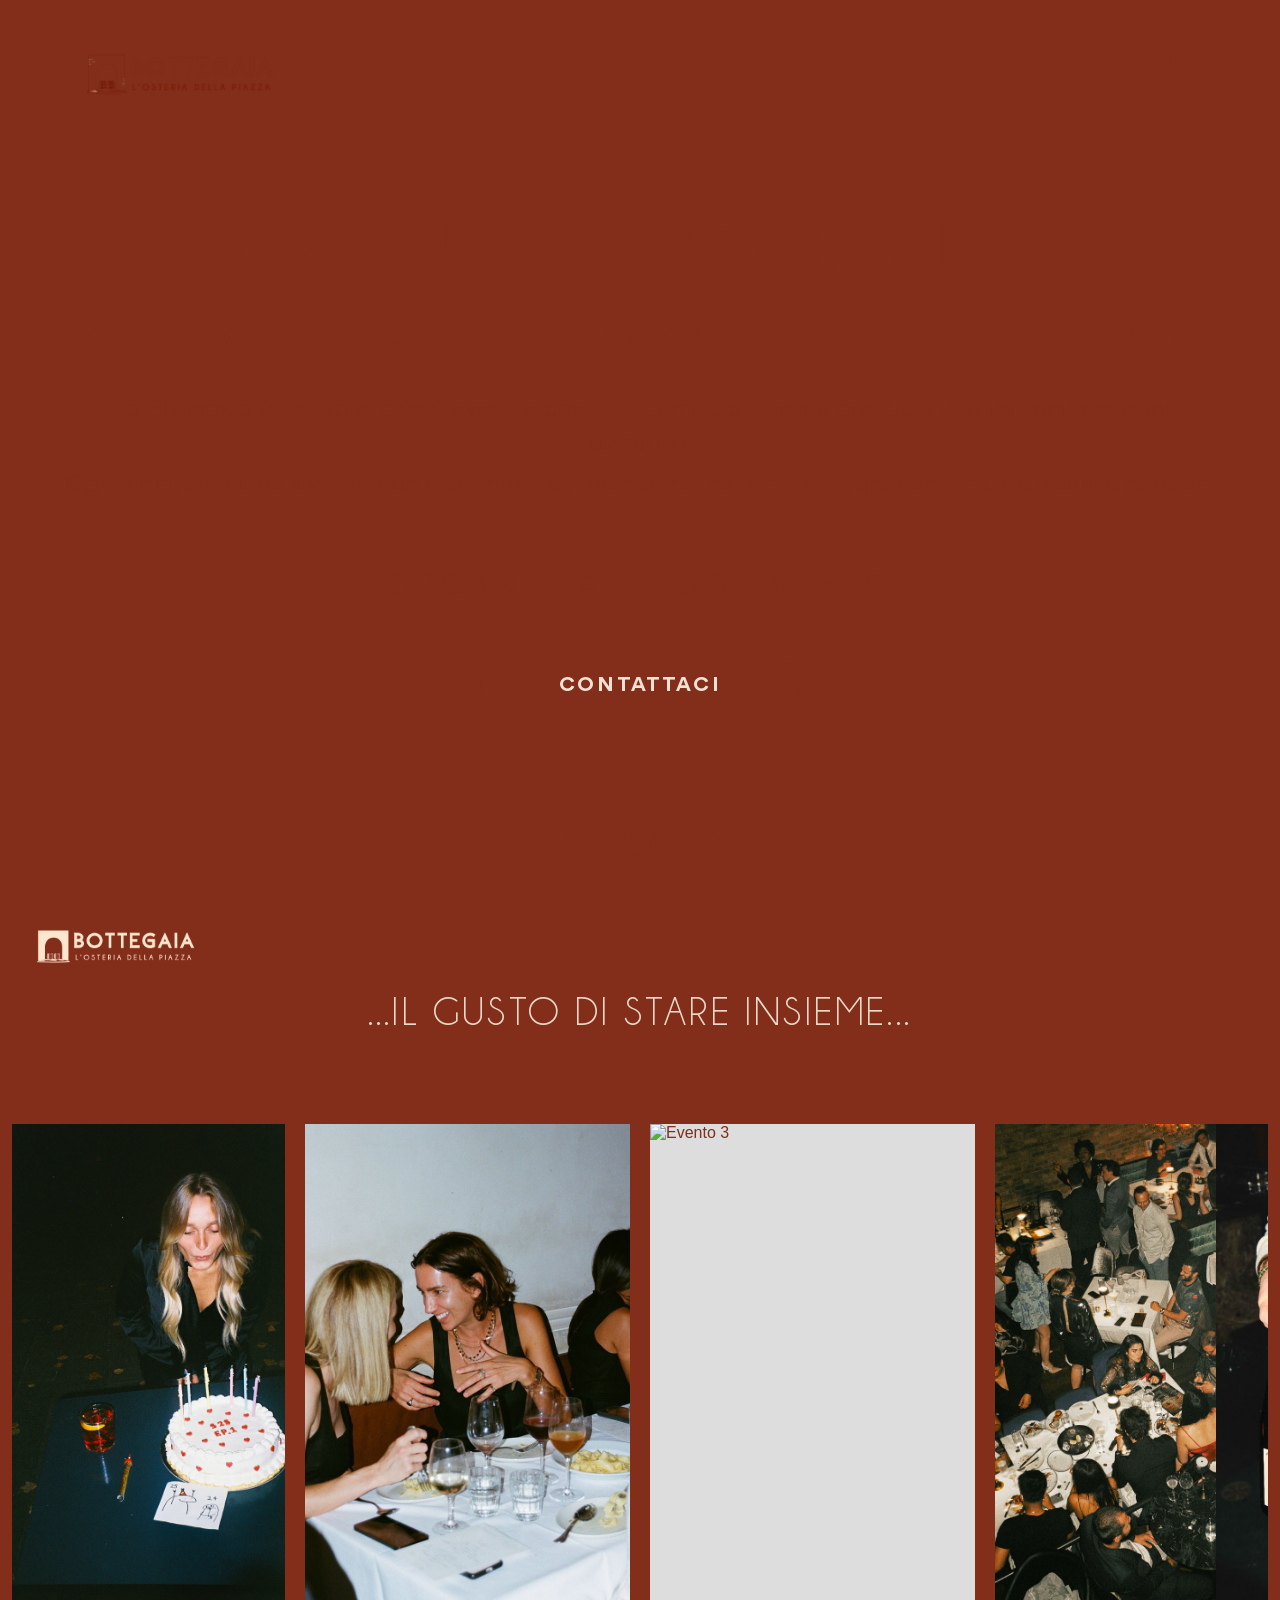
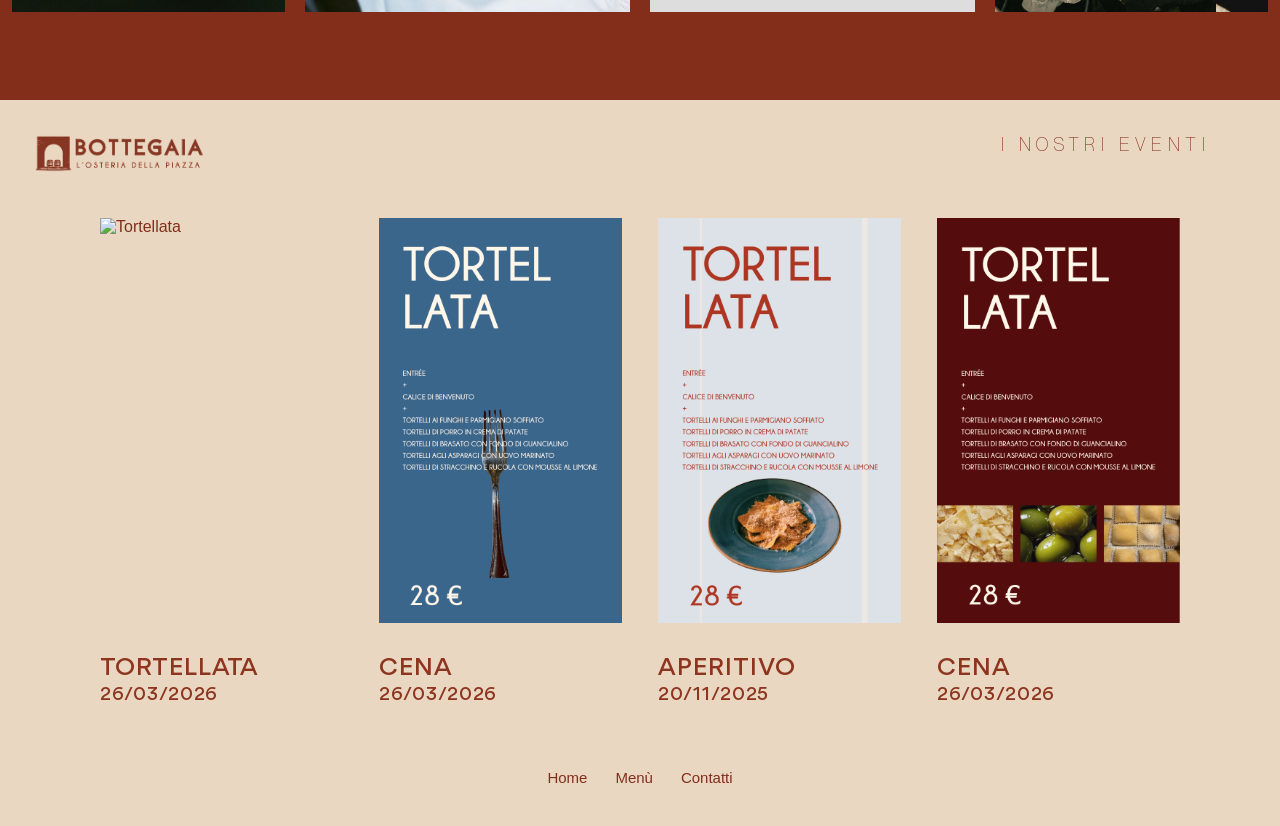
==== commit bed22c1b: "changes" ====
--- a/eventi.html
+++ b/eventi.html
@@ -141,7 +141,7 @@
         <img src="images/POSTER3.png" alt="Aperitivo" class="eventi-poster-image">
         <div class="eventi-poster-meta">
           <h3 data-key="poster_3_title">APERITIVO</h3>
-          <p>26/03/2026</p>
+          <p>20/11/2025</p>
         </div>
       </div>
 
